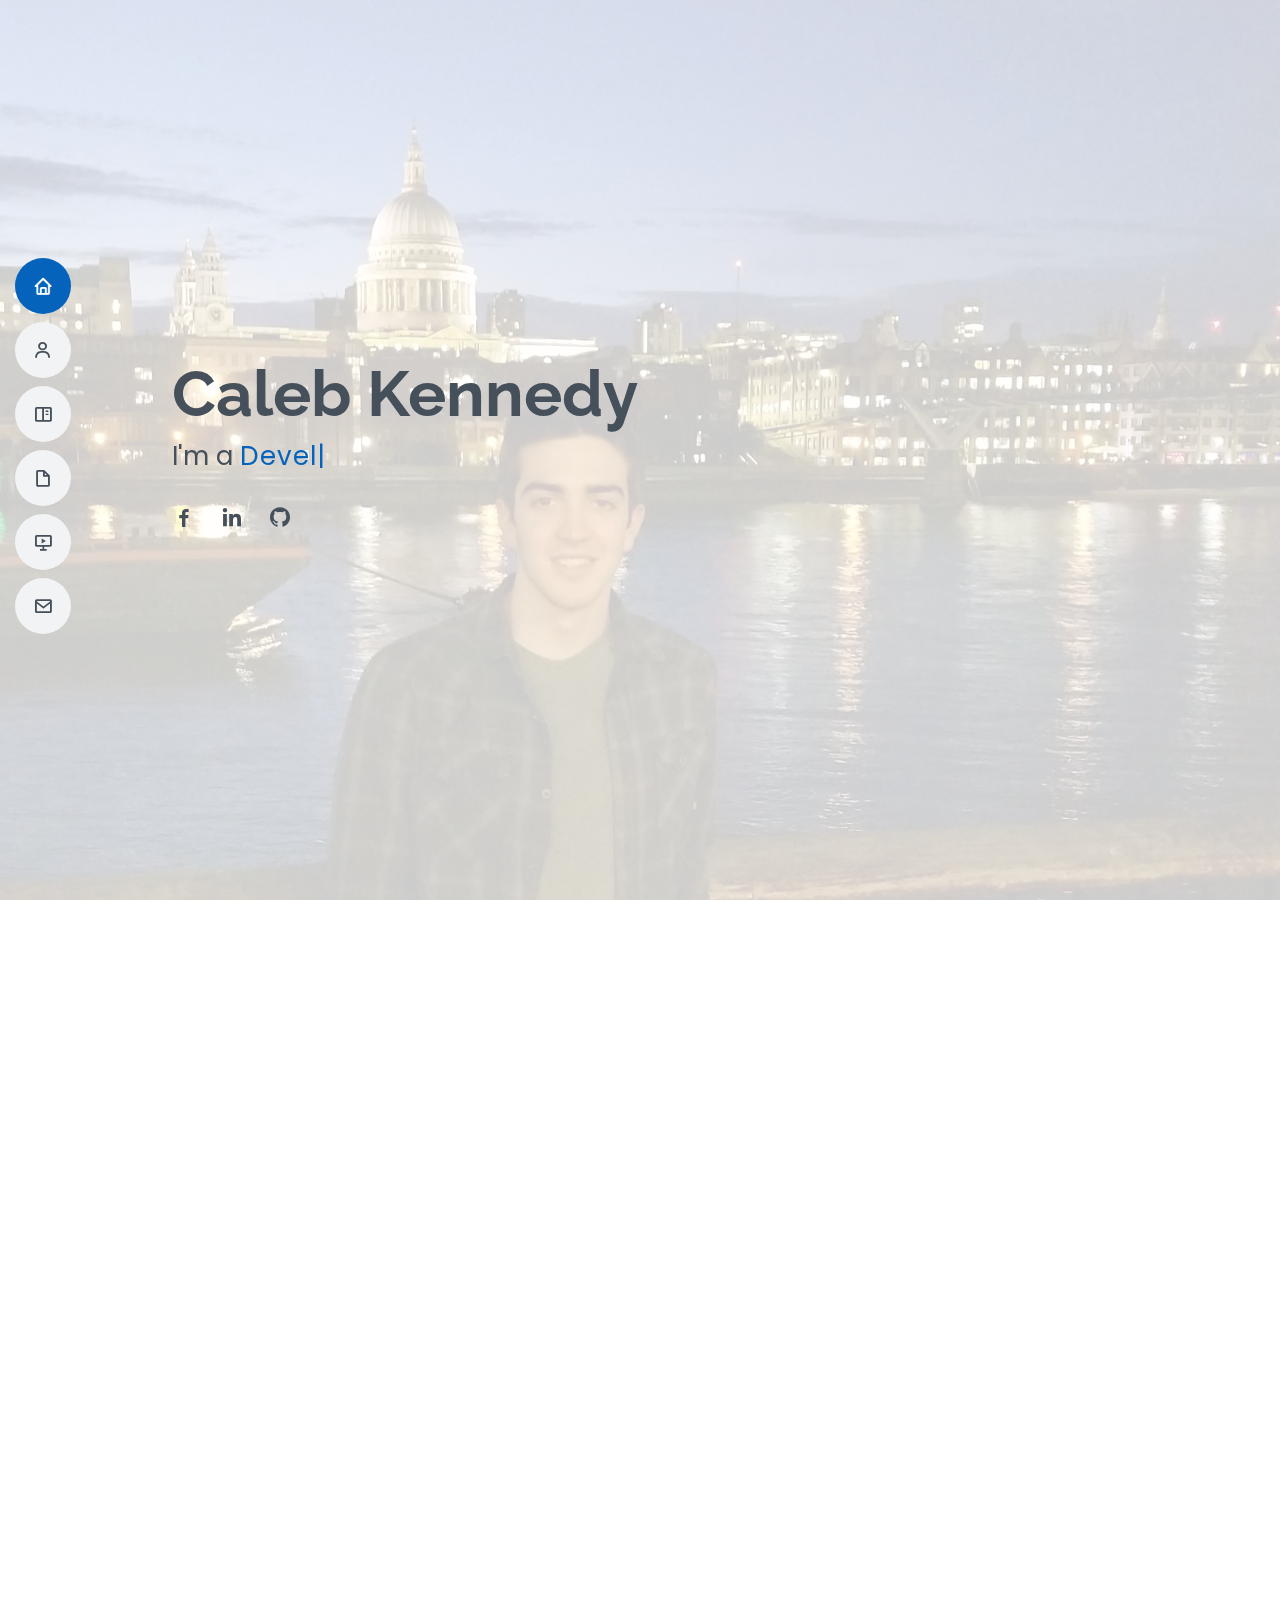
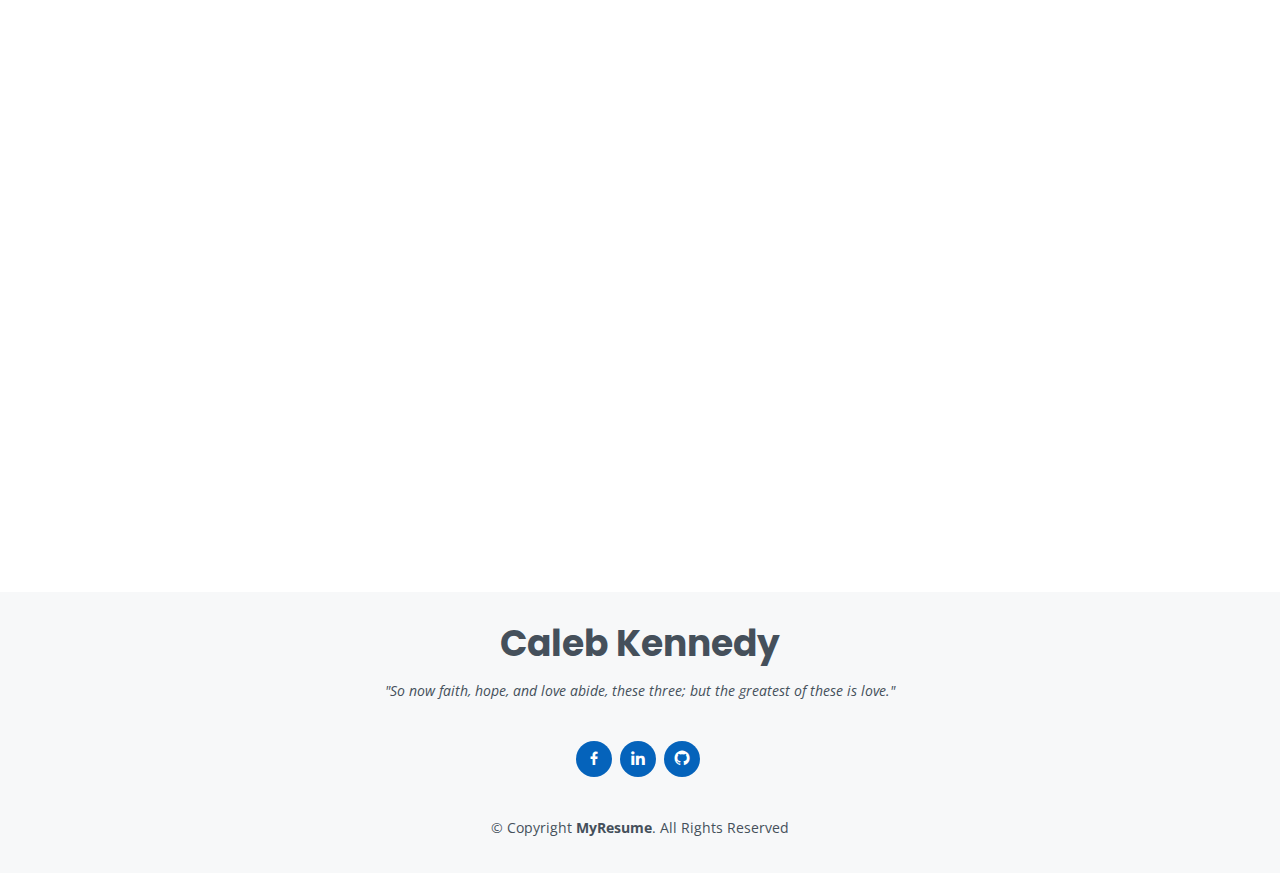
==== index.html @ cbfa77bc "Update index.html" ====
<!DOCTYPE html>
<html lang="en">

<head>
  <meta charset="utf-8">
  <meta content="width=device-width, initial-scale=1.0" name="viewport">

  <title>eius.io</title>
  <meta content="" name="description">
  <meta content="" name="keywords">

  <!-- Favicons -->
  <link href="assets/img/favicon.png" rel="icon">
  <link href="assets/img/apple-touch-icon.png" rel="apple-touch-icon">

  <!-- Google Fonts -->
  <link href="https://fonts.googleapis.com/css?family=Open+Sans:300,300i,400,400i,600,600i,700,700i|Raleway:300,300i,400,400i,500,500i,600,600i,700,700i|Poppins:300,300i,400,400i,500,500i,600,600i,700,700i" rel="stylesheet">

  <!-- Vendor CSS Files -->
  <link href="assets/vendor/aos/aos.css" rel="stylesheet">
  <link href="assets/vendor/bootstrap/css/bootstrap.min.css" rel="stylesheet">
  <link href="assets/vendor/bootstrap-icons/bootstrap-icons.css" rel="stylesheet">
  <link href="assets/vendor/boxicons/css/boxicons.min.css" rel="stylesheet">
  <link href="assets/vendor/glightbox/css/glightbox.min.css" rel="stylesheet">
  <link href="assets/vendor/swiper/swiper-bundle.min.css" rel="stylesheet">

  <!-- Template Main CSS File -->
  <link href="assets/css/style.css" rel="stylesheet">

  <!-- =======================================================
  * Template Name: MyResume - v4.3.0
  * Template URL: https://bootstrapmade.com/free-html-bootstrap-template-my-resume/
  * Author: BootstrapMade.com
  * License: https://bootstrapmade.com/license/
  ======================================================== -->
</head>

<body>

  <!-- ======= Mobile nav toggle button ======= -->
  <!-- <button type="button" class="mobile-nav-toggle d-xl-none"><i class="bi bi-list mobile-nav-toggle"></i></button> -->
  <i class="bi bi-list mobile-nav-toggle d-xl-none"></i>
  <!-- ======= Header ======= -->
  <header id="header" class="d-flex flex-column justify-content-center">

    <nav id="navbar" class="navbar nav-menu">
      <ul>
        <li><a href="#hero" class="nav-link scrollto active"><i class="bx bx-home"></i> <span>Home</span></a></li>
        <li><a href="#about" class="nav-link scrollto"><i class="bx bx-user"></i> <span>About</span></a></li>
        <li><a href="#certificates" class="nav-link scrollto"><i class="bx bx-book-content"></i> <span>Certifications</span></a></li>
        <li><a href="#resume" class="nav-link scrollto"><i class="bx bx-file-blank"></i> <span>Resume</span></a></li>
        <li><a href="#portfolio" class="nav-link scrollto"><i class="bx bx-slideshow"></i> <span>Portfolio</span></a></li>
        <li><a href="#contact" class="nav-link scrollto"><i class="bx bx-envelope"></i> <span>Contact</span></a></li>
      </ul>
    </nav><!-- .nav-menu -->

  </header><!-- End Header -->

  <!-- ======= Hero Section ======= -->
  <section id="hero" class="d-flex flex-column justify-content-center">
    <div class="container" data-aos="zoom-in" data-aos-delay="100">
      <h1>Caleb Kennedy</h1>
      <p>I'm a <span class="typed" data-typed-items="Developer, Sports Fanatic, Data Enthusiast"></span></p>
      <div class="social-links">
        <a href="https://www.facebook.com/caleb.kennedy.9/" class="facebook"><i class="bx bxl-facebook"></i></a>
        <a href="https://www.linkedin.com/in/caleb-kennedy/" class="linkedin"><i class="bx bxl-linkedin"></i></a>
        <a href="https://github.com/RandomStatsGuy" class="github"><i class="bx bxl-github"></i></a>
      </div>
    </div>
  </section><!-- End Hero -->

  <main id="main">

    <!-- ======= About Section ======= -->
    <section id="about" class="about">
      <div class="container" data-aos="fade-up">

        <div class="section-title">
          <h2>About</h2>
          <p>University of Pennsylvania graduate in Philosophy, Politics and Economics. I completed my degree with a choice and behavior concentration, which surveyed analysis of decision-making and related theories. This inspired an interest in the field of analytics, in which I have continued to build a competency after graduation. I have a deep interest in the sector and would be excited about any opportunities that could help build a successful data analytics career.</p>
        </div>

        <div class="row">
          <div class="col-lg-4">
            <img src="assets/img/20220303_122658.jpg" class="img-fluid" alt="">
          </div>
          <div class="col-lg-8 pt-4 pt-lg-0 content">
            <h3>Data Analyst &amp; Developer.</h3>
            <div class="row">
              <div class="col-lg-6">
                <ul>
                  <!-- <li><i class="bi bi-chevron-right"></i> <strong>Age:</strong> <span>24</span></li> -->
                  <li><i class="bi bi-chevron-right"></i> <strong>Phone:</strong> <span>+1 559 304 8411</span></li>
                  <li><i class="bi bi-chevron-right"></i> <strong>City:</strong> <span>Los Angeles, CA</span></li>
                </ul> 
              </div>
              <div class="col-lg-6">
                <ul>
                  <li><i class="bi bi-chevron-right"></i> <strong>Degree:</strong> <span>Bachelors</span></li>
                  <li><i class="bi bi-chevron-right"></i> <strong>Email:</strong> <span>Calebk@alumni.upenn.edu</span></li>
                </ul>
              </div>
            </div>
            <p>
              I love to be creative and take on tasks that seem unreasonably complicated and difficult to complete. Which is why the idea of building a website to show off my technical abilities and projects seemed like an excellent idea! In all seriousness, yes there are easier ways to show off skills and accomplishments, but I have the mindset that things that are worthwhile take time and effort. I see building and managing a portfolio website as an important step towards refining my skills as a data analyst. 
            </p>
          </div>
        </div>
      </div>
    </section><!-- End About Section -->

    <!-- ======= Facts Section ======= -->
    <!-- <section id="facts" class="facts">
      <div class="container" data-aos="fade-up">

        <div class="section-title">
          <h2>Facts</h2>
          <p>Magnam dolores commodi suscipit. Necessitatibus eius consequatur ex aliquid fuga eum quidem. Sit sint consectetur velit. Quisquam quos quisquam cupiditate. Et nemo qui impedit suscipit alias ea. Quia fugiat sit in iste officiis commodi quidem hic quas.</p>
        </div>

        <div class="row">

          <div class="col-lg-3 col-md-6">
            <div class="count-box">
              <i class="bi bi-emoji-smile"></i>
              <span data-purecounter-start="0" data-purecounter-end="232" data-purecounter-duration="1" class="purecounter"></span>
              <p>Happy Clients</p>
            </div>
          </div>

          <div class="col-lg-3 col-md-6 mt-5 mt-md-0">
            <div class="count-box">
              <i class="bi bi-journal-richtext"></i>
              <span data-purecounter-start="0" data-purecounter-end="521" data-purecounter-duration="1" class="purecounter"></span>
              <p>Projects</p>
            </div>
          </div>

          <div class="col-lg-3 col-md-6 mt-5 mt-lg-0">
            <div class="count-box">
              <i class="bi bi-headset"></i>
              <span data-purecounter-start="0" data-purecounter-end="1463" data-purecounter-duration="1" class="purecounter"></span>
              <p>Hours Of Support</p>
            </div>
          </div>

          <div class="col-lg-3 col-md-6 mt-5 mt-lg-0">
            <div class="count-box">
              <i class="bi bi-award"></i>
              <span data-purecounter-start="0" data-purecounter-end="25" data-purecounter-duration="1" class="purecounter"></span>
              <p>Awards</p>
            </div>
          </div>

        </div>

      </div>
    </section>=======End Facts Section======= -->

    <!-- ======= Skills Section ======= -->
    <section id="skills" class="skills section-bg">
      <div class="container" data-aos="fade-up">

        <div class="section-title">
          <h2>Skills</h2>
          <p>Okay so yes, this site is <i>technically</i> created from a template. 
            But come on, I can't be a expert in everything. I think it's incredibly important 
            to know how to prioritize and outsource less important tasks, and I'd rather be spending 
            time on interesting data projects than web development, that's just me. I do, however, have 
            some skills as a developer. Below I've listed skills I have a aquired with how 
            close I feel I am to mastering those skills represented as a percentage.</p>
        </div>

        <div class="row skills-content">

          <div class="col-lg-6">

            <div class="progress">
              <span class="skill">HTML <i class="val">80%</i></span>
              <div class="progress-bar-wrap">
                <div class="progress-bar" role="progressbar" aria-valuenow="80" aria-valuemin="0" aria-valuemax="100"></div>
              </div>
            </div>

            <div class="progress">
              <span class="skill">CSS <i class="val">60%</i></span>
              <div class="progress-bar-wrap">
                <div class="progress-bar" role="progressbar" aria-valuenow="60" aria-valuemin="0" aria-valuemax="100"></div>
              </div>
            </div>

            <div class="progress">
              <span class="skill">Python <i class="val">75%</i></span>
              <div class="progress-bar-wrap">
                <div class="progress-bar" role="progressbar" aria-valuenow="75" aria-valuemin="0" aria-valuemax="100"></div>
              </div>
            </div>

          </div>

          <div class="col-lg-6">

            <div class="progress">
              <span class="skill">SQL <i class="val">80%</i></span>
              <div class="progress-bar-wrap">
                <div class="progress-bar" role="progressbar" aria-valuenow="80" aria-valuemin="0" aria-valuemax="100"></div>
              </div>
            </div>

            <div class="progress">
              <span class="skill">Tableau <i class="val">40%</i></span>
              <div class="progress-bar-wrap">
                <div class="progress-bar" role="progressbar" aria-valuenow="40" aria-valuemin="0" aria-valuemax="100"></div>
              </div>
            </div>

            <div class="progress">
              <span class="skill">JavaScript <i class="val">35%</i></span>
              <div class="progress-bar-wrap">
                <div class="progress-bar" role="progressbar" aria-valuenow="35" aria-valuemin="0" aria-valuemax="100"></div>
              </div>
            </div>

          </div>

        </div>

      </div>
    </section><!-- End Skills Section -->

    <section id="certificates" class="portfolio section-bg">
      <div class="container" data-aos="fade-up">

        <div class="section-title">
          <h2>Certifications</h2>
        </div>

        <div class="row portfolio-container" data-aos="fade-up" data-aos-delay="200">

          <div class="col-lg-4 col-md-6 portfolio-item">
            <div class="portfolio-wrap">
              <img src="assets/img/GoogleAnalytics.jpg" class="img-fluid" alt="">
              <div class="portfolio-info">
                <h4>Google Data Analytics</h4>
                <p>Specialization</p>
                <div class="portfolio-links">
                  <a href="assets/img/GoogleAnalytics.jpg" data-gallery="portfolioGallery1" class="portfolio-lightbox"><i class="bx bx-plus"></i></a>
                </div>
              </div>
            </div>
          </div>

          <div class="col-lg-4 col-md-6 portfolio-item">
            <div class="portfolio-wrap">
              <img src="assets/img/CK_PythonCert.jpg" class="img-fluid" alt="">
              <div class="portfolio-info">
                <h4>Applied Data Science with Python</h4>
                <p>Specialization</p>
                <div class="portfolio-links">
                  <a href="assets/img/CK_PythonCert.jpg" data-gallery="portfolioGallery1" class="portfolio-lightbox"><i class="bx bx-plus"></i></a>
                </div>
              </div>
            </div>
          </div>

          <div class="col-lg-4 col-md-6 portfolio-item">
            <div class="portfolio-wrap">
              <img src="assets/img/CK_AnalyticsCert.jpg" class="img-fluid" alt="">
              <div class="portfolio-info">
                <h4>Business Analytics</h4>
                <p>Specialization</p>
                <div class="portfolio-links">
                  <a href="assets/img/CK_AnalyticsCert.jpg" data-gallery="portfolioGallery1" class="portfolio-lightbox"><i class="bx bx-plus"></i></a>
                </div>
              </div>
            </div>
          </div>

          <div class="col-lg-4 col-md-6 portfolio-item">
            <div class="portfolio-wrap">
              <img src="assets/img/CK_TableauCert.jpg" class="img-fluid" alt="">
              <div class="portfolio-info">
                <h4>Fundamentals of Visulaization with Tableau</h4>
                <p>Course</p>
                <div class="portfolio-links">
                  <a href="assets/img/CK_TableauCert.jpg" data-gallery="portfolioGallery1" class="portfolio-lightbox" ><i class="bx bx-plus"></i></a>
                </div>
              </div>
            </div>
          </div>
          
          <div class="col-lg-4 col-md-6 portfolio-item">
            <div class="portfolio-wrap">
              <img src="assets/img/TensorFlowCourse1.jpg" class="img-fluid" alt="">
              <div class="portfolio-info">
                <h4>Introduction to TensorFlow for Artificial Intelligence, Machine Learning, and Deep Learning</h4>
                <p>Course</p>
                <div class="portfolio-links">
                  <a href="assets/img/TensorFlowCourse1.jpg" data-gallery="portfolioGallery1" class="portfolio-lightbox" ><i class="bx bx-plus"></i></a>
                </div>
              </div>
            </div>
          </div>

        </div>

      </div>
    </section>
    <!-- ======= Resume Section ======= -->
    <section id="resume" class="resume">
      <div class="container" data-aos="fade-up">

        <div class="section-title">
          <h2>Experience</h2>
          <p>Now for my experience. Can you get this info on pretty much any other professional profile page I have? Yes. Does it look much cooler when it's formatted in a clean bootstrap webpage? Absolutely!</p>
        </div>

        <div class="row">
          <div class="col-lg-6">
            <h3 class="resume-title">Education</h3>
            <div class="resume-item">
              <h4>B.A. in Philosophy, Politics, &amp; Economics</h4>
              <h5>2015-2019</h5>
              <p><em>University of Pennsylvania, Philadelphia, PA</em></p>
              <p>Concentration in Choice and Behavior</p>
            </div>
            <h3 class="resume-title">Professional Experience</h3>
            <div class="resume-item">
              <h4>Business Operations Analyst</h4>
              <h5>2021 - Present</h5>
              <p><em>Halo Diagnostics</em></p>
              <ul>
                <li>Develop and track metrics and key performance indicators  
                  to optimize business operations and assist in employee and product
                  development</li>
                <li>Manage front and back-end data</li>
                <li>Design reports and dashboards for key decision makers </li>
                <li>Create and implement data pipelines for all Halo managed 
                  imaging centers and build workflows to support operations</li>
              </ul>
            </div>
            <div class="resume-item">
              <h4>Data and Programming Analyst</h4>
              <h5>2019 - 2021</h5>
              <p><em>Santé Health System, Inc., Fresno, CA </em></p>
              <ul>
                <li>Create an app to automate call to ticket conversion and improve data collection for reporting</li>
                <li>Develop and maintain internal dashboard aimed at improved reporting for managers (combines python, SQL
                  Server, HTML, and JavaScript to automate data cleaning, processing, and display) </li>
                <li>Analyze internal surveys and create actionable insights for management (includes financial data, quality indicators,
                  and employee/physician satisfaction)</li>
                <li>Spearhead effort to quantify physician wellness and identify initiatives to improve scores</li>
                <li>Oversee website updates for company intranet and internet sites for physician groups</li>
                <li>Manage backend company data and query said data for various departments for projects and day-to-day reports</li>
              </ul>
            </div>
          </div>
          <div class="col-lg-6">
            <h3 class="resume-title">Professional Experience (Continued)</h3>
            
            <div class="resume-item">
              <h4>District Intern</h4>
              <h5>Summer 2018</h5>
              <p><em>United States Congress, Fresno, CA</em></p>
              <ul>
                <li>Performed research on the favorability of recent tax reform for local business; primarily entailed interviewing select
                  business executives in different industry sectors about how tax reform had changed daily operations and long-term
                  goals</li>
                <li>Supported fundraising operations and attended any necessary city government meetings to make sure the office
                  remained tuned-in to local politics</li>
                <li>Facilitated successful re-election campaign through residential and commercial signage, campaign calls, and inperson
                  conversation with voters</li>
              </ul>
            </div>
            <div class="resume-item">
              <h4>Project Management Intern</h4>
              <h5>Summer 2017</h5>
              <p><em>Community Regional Medical Center, Fresno, CA</em></p>
              <ul>
                <li>Led project to coordinate recycling program to gain extra revenue for the non-profit</li>
                <li>Worked with managing director to overhaul hosted meal program, including work with a contracted marketing
                  agency</li>
                <li>Coordinated plan with volunteers to develop a new spiritual support program for hospitality home guests</li>
                <li>Helped with any required tasks for operation of the facility on a day to day basis</li>
              </ul>
            </div>
          </div>
        </div>

      </div>
    </section><!-- End Resume Section -->

    <!-- ======= Portfolio Section ======= -->
    <section id="portfolio" class="portfolio section-bg">
      <div class="container" data-aos="fade-up">

        <div class="section-title">
          <h2>Portfolio</h2>
        </div>

        <div class="row portfolio-container" data-aos="fade-up" data-aos-delay="200">

          <div class="col-lg-4 col-md-6 portfolio-item filter-app">
            <div class="portfolio-wrap">
              <img src="assets/img/ScoreSense_main.PNG" class="img-fluid" alt="">
              <div class="portfolio-info">
                <h4>ScoreSense</h4>
                <p>App</p>
                <div class="portfolio-links">
                  <a href="assets/img/2021-06-19_12-20-29.mp4" data-gallery="portfolioGallery2" class="portfolio-lightbox" title="ScoreSense"><i class="bx bx-plus"></i></a>
                  <a href="portfolio-details.html" class="portfolio-details-lightbox" data-glightbox="type: external" title="Portfolio Details"><i class="bx bx-link"></i></a>
                </div>
              </div>
            </div>
          </div>

          <!-- <div class="col-lg-4 col-md-6 portfolio-item filter-card">
            <div class="portfolio-wrap">
              <img src="assets/img/portfolio/portfolio-7.jpg" class="img-fluid" alt="">
              <div class="portfolio-info">
                <h4>Project 1</h4>
                <p>Project</p>
                <div class="portfolio-links">
                  <a href="assets/img/portfolio/portfolio-7.jpg" data-gallery="portfolioGallery2" class="portfolio-lightbox" title="Card 1"><i class="bx bx-plus"></i></a>
                  <a href="portfolio-details.html" class="portfolio-details-lightbox" data-glightbox="type: external" title="Portfolio Details"><i class="bx bx-link"></i></a>
                </div>
              </div>
            </div>
          </div>

          <div class="col-lg-4 col-md-6 portfolio-item filter-web">
            <div class="portfolio-wrap">
              <img src="assets/img/portfolio/portfolio-9.jpg" class="img-fluid" alt="">
              <div class="portfolio-info">
                <h4>Website 1</h4>
                <p>Website</p>
                <div class="portfolio-links">
                  <a href="assets/img/portfolio/portfolio-9.jpg" data-gallery="portfolioGallery2" class="portfolio-lightbox" title="Web 3"><i class="bx bx-plus"></i></a>
                  <a href="portfolio-details.html" class="portfolio-details-lightbox" data-glightbox="type: external" title="Portfolio Details"><i class="bx bx-link"></i></a>
                </div>
              </div>
            </div>
          </div> -->

        </div>

      </div>
    </section><!-- End Portfolio Section -->

    <!-- ======= Services Section ======= -->
    <!-- <section id="services" class="services">
      <div class="container" data-aos="fade-up">

        <div class="section-title">
          <h2>Services</h2>
          <p>Magnam dolores commodi suscipit. Necessitatibus eius consequatur ex aliquid fuga eum quidem. Sit sint consectetur velit. Quisquam quos quisquam cupiditate. Et nemo qui impedit suscipit alias ea. Quia fugiat sit in iste officiis commodi quidem hic quas.</p>
        </div>

        <div class="row">

          <div class="col-lg-4 col-md-6 d-flex align-items-stretch" data-aos="zoom-in" data-aos-delay="100">
            <div class="icon-box iconbox-blue">
              <div class="icon">
                <svg width="100" height="100" viewBox="0 0 600 600" xmlns="http://www.w3.org/2000/svg">
                  <path stroke="none" stroke-width="0" fill="#f5f5f5" d="M300,521.0016835830174C376.1290562159157,517.8887921683347,466.0731472004068,529.7835943286574,510.70327084640275,468.03025145048787C554.3714126377745,407.6079735673963,508.03601936045806,328.9844924480964,491.2728898941984,256.3432110539036C474.5976632858925,184.082847569629,479.9380746630129,96.60480741107993,416.23090153303,58.64404602377083C348.86323505073057,18.502131276798302,261.93793281208167,40.57373210992963,193.5410806939664,78.93577620505333C130.42746243093433,114.334589627462,98.30271207620316,179.96522072025542,76.75703585869454,249.04625023123273C51.97151888228291,328.5150500222984,13.704378332031375,421.85034740162234,66.52175969318436,486.19268352777647C119.04800174914682,550.1803526380478,217.28368757567262,524.383925680826,300,521.0016835830174"></path>
                </svg>
                <i class="bx bxl-dribbble"></i>
              </div>
              <h4><a href="">Lorem Ipsum</a></h4>
              <p>Voluptatum deleniti atque corrupti quos dolores et quas molestias excepturi</p>
            </div>
          </div>

          <div class="col-lg-4 col-md-6 d-flex align-items-stretch mt-4 mt-md-0" data-aos="zoom-in" data-aos-delay="200">
            <div class="icon-box iconbox-orange ">
              <div class="icon">
                <svg width="100" height="100" viewBox="0 0 600 600" xmlns="http://www.w3.org/2000/svg">
                  <path stroke="none" stroke-width="0" fill="#f5f5f5" d="M300,582.0697525312426C382.5290701553225,586.8405444964366,449.9789794690241,525.3245884688669,502.5850820975895,461.55621195738473C556.606425686781,396.0723002908107,615.8543463187945,314.28637112970534,586.6730223649479,234.56875336149918C558.9533121215079,158.8439757836574,454.9685369536778,164.00468322053177,381.49747125262974,130.76875717737553C312.15926192815925,99.40240125094834,248.97055460311594,18.661163978235184,179.8680185752513,50.54337015887873C110.5421016452524,82.52863877960104,119.82277516462835,180.83849132639028,109.12597500060166,256.43424936330496C100.08760227029461,320.3096726198365,92.17705696193138,384.0621239912766,124.79988738764834,439.7174275375508C164.83382741302287,508.01625554203684,220.96474134820875,577.5009287672846,300,582.0697525312426"></path>
                </svg>
                <i class="bx bx-file"></i>
              </div>
              <h4><a href="">Sed Perspiciatis</a></h4>
              <p>Duis aute irure dolor in reprehenderit in voluptate velit esse cillum dolore</p>
            </div>
          </div>

          <div class="col-lg-4 col-md-6 d-flex align-items-stretch mt-4 mt-lg-0" data-aos="zoom-in" data-aos-delay="300">
            <div class="icon-box iconbox-pink">
              <div class="icon">
                <svg width="100" height="100" viewBox="0 0 600 600" xmlns="http://www.w3.org/2000/svg">
                  <path stroke="none" stroke-width="0" fill="#f5f5f5" d="M300,541.5067337569781C382.14930387511276,545.0595476570109,479.8736841581634,548.3450877840088,526.4010558755058,480.5488172755941C571.5218469581645,414.80211281144784,517.5187510058486,332.0715597781072,496.52539010469104,255.14436215662573C477.37192572678356,184.95920475031193,473.57363656557914,105.61284051026155,413.0603344069578,65.22779650032875C343.27470386102294,18.654635553484475,251.2091493199835,5.337323636656869,175.0934190732945,40.62881213300186C97.87086631185822,76.43348514350839,51.98124368387456,156.15599469081315,36.44837278890362,239.84606092416172C21.716077023791087,319.22268207091537,43.775223500013084,401.1760424656574,96.891909868211,461.97329694683043C147.22146801428983,519.5804099606455,223.5754009179313,538.201503339737,300,541.5067337569781"></path>
                </svg>
                <i class="bx bx-tachometer"></i>
              </div>
              <h4><a href="">Magni Dolores</a></h4>
              <p>Excepteur sint occaecat cupidatat non proident, sunt in culpa qui officia</p>
            </div>
          </div>

          <div class="col-lg-4 col-md-6 d-flex align-items-stretch mt-4" data-aos="zoom-in" data-aos-delay="100">
            <div class="icon-box iconbox-yellow">
              <div class="icon">
                <svg width="100" height="100" viewBox="0 0 600 600" xmlns="http://www.w3.org/2000/svg">
                  <path stroke="none" stroke-width="0" fill="#f5f5f5" d="M300,503.46388370962813C374.79870501325706,506.71871716319447,464.8034551963731,527.1746412648533,510.4981551193396,467.86667711651364C555.9287308511215,408.9015244558933,512.6030010748507,327.5744911775523,490.211057578863,256.5855673507754C471.097692560561,195.9906835881958,447.69079081568157,138.11976852964426,395.19560036434837,102.3242989838813C329.3053358748298,57.3949838291264,248.02791733380457,8.279543830951368,175.87071277845988,42.242879143198664C103.41431057327972,76.34704239035025,93.79494320519305,170.9812938413882,81.28167332365135,250.07896920659033C70.17666984294237,320.27484674793965,64.84698225790005,396.69656628748305,111.28512138212992,450.4950937839243C156.20124167950087,502.5303643271138,231.32542653798444,500.4755392045468,300,503.46388370962813"></path>
                </svg>
                <i class="bx bx-layer"></i>
              </div>
              <h4><a href="">Nemo Enim</a></h4>
              <p>At vero eos et accusamus et iusto odio dignissimos ducimus qui blanditiis</p>
            </div>
          </div>

          <div class="col-lg-4 col-md-6 d-flex align-items-stretch mt-4" data-aos="zoom-in" data-aos-delay="200">
            <div class="icon-box iconbox-red">
              <div class="icon">
                <svg width="100" height="100" viewBox="0 0 600 600" xmlns="http://www.w3.org/2000/svg">
                  <path stroke="none" stroke-width="0" fill="#f5f5f5" d="M300,532.3542879108572C369.38199826031484,532.3153073249985,429.10787420159085,491.63046689027357,474.5244479745417,439.17860296908856C522.8885846962883,383.3225815378663,569.1668002868075,314.3205725914397,550.7432151929288,242.7694973846089C532.6665558377875,172.5657663291529,456.2379748765914,142.6223662098291,390.3689995646985,112.34683881706744C326.66090330228417,83.06452184765237,258.84405631176094,53.51806209861945,193.32584062364296,78.48882559362697C121.61183558270385,105.82097193414197,62.805066853699245,167.19869350419734,48.57481801355237,242.6138429142374C34.843463184063346,315.3850353017275,76.69343916112496,383.4422959591041,125.22947124332185,439.3748458443577C170.7312796277747,491.8107796887764,230.57421082200815,532.3932930995766,300,532.3542879108572"></path>
                </svg>
                <i class="bx bx-slideshow"></i>
              </div>
              <h4><a href="">Dele Cardo</a></h4>
              <p>Quis consequatur saepe eligendi voluptatem consequatur dolor consequuntur</p>
            </div>
          </div>

          <div class="col-lg-4 col-md-6 d-flex align-items-stretch mt-4" data-aos="zoom-in" data-aos-delay="300">
            <div class="icon-box iconbox-teal">
              <div class="icon">
                <svg width="100" height="100" viewBox="0 0 600 600" xmlns="http://www.w3.org/2000/svg">
                  <path stroke="none" stroke-width="0" fill="#f5f5f5" d="M300,566.797414625762C385.7384707136149,576.1784315230908,478.7894351017131,552.8928747891023,531.9192734346935,484.94944893311C584.6109503024035,417.5663521118492,582.489472248146,322.67544863468447,553.9536738515405,242.03673114598146C529.1557734026468,171.96086150256528,465.24506316201064,127.66468636344209,395.9583748389544,100.7403814666027C334.2173773831606,76.7482773500951,269.4350130405921,84.62216499799875,207.1952322260088,107.2889140133804C132.92018162631612,134.33871894543012,41.79353780512637,160.00259165414826,22.644507872594943,236.69541883565114C3.319112789854554,314.0945973066697,72.72355303640163,379.243833228382,124.04198916343866,440.3218312028393C172.9286146004772,498.5055451809895,224.45579914871206,558.5317968840102,300,566.797414625762"></path>
                </svg>
                <i class="bx bx-arch"></i>
              </div>
              <h4><a href="">Divera Don</a></h4>
              <p>Modi nostrum vel laborum. Porro fugit error sit minus sapiente sit aspernatur</p>
            </div>
          </div>

        </div>

      </div>
    </section>End Services Section -->

    <!-- ======= Testimonials Section ======= -->
    <!-- <section id="testimonials" class="testimonials section-bg">
      <div class="container" data-aos="fade-up">

        <div class="section-title">
          <h2>Testimonials</h2>
        </div>

        <div class="testimonials-slider swiper-container" data-aos="fade-up" data-aos-delay="100">
          <div class="swiper-wrapper">

            <div class="swiper-slide">
              <div class="testimonial-item">
                <img src="assets/img/testimonials/testimonials-1.jpg" class="testimonial-img" alt="">
                <h3>Saul Goodman</h3>
                <h4>Ceo &amp; Founder</h4>
                <p>
                  <i class="bx bxs-quote-alt-left quote-icon-left"></i>
                  Proin iaculis purus consequat sem cure digni ssim donec porttitora entum suscipit rhoncus. Accusantium quam, ultricies eget id, aliquam eget nibh et. Maecen aliquam, risus at semper.
                  <i class="bx bxs-quote-alt-right quote-icon-right"></i>
                </p>
              </div>
            </div>

             <div class="swiper-slide">
              <div class="testimonial-item">
                <img src="assets/img/testimonials/testimonials-2.jpg" class="testimonial-img" alt="">
                <h3>Sara Wilsson</h3>
                <h4>Designer</h4>
                <p>
                  <i class="bx bxs-quote-alt-left quote-icon-left"></i>
                  Export tempor illum tamen malis malis eram quae irure esse labore quem cillum quid cillum eram malis quorum velit fore eram velit sunt aliqua noster fugiat irure amet legam anim culpa.
                  <i class="bx bxs-quote-alt-right quote-icon-right"></i>
                </p>
              </div>
            </div>

            <div class="swiper-slide">
              <div class="testimonial-item">
                <img src="assets/img/testimonials/testimonials-3.jpg" class="testimonial-img" alt="">
                <h3>Jena Karlis</h3>
                <h4>Store Owner</h4>
                <p>
                  <i class="bx bxs-quote-alt-left quote-icon-left"></i>
                  Enim nisi quem export duis labore cillum quae magna enim sint quorum nulla quem veniam duis minim tempor labore quem eram duis noster aute amet eram fore quis sint minim.
                  <i class="bx bxs-quote-alt-right quote-icon-right"></i>
                </p>
              </div>
            </div>

            <div class="swiper-slide">
              <div class="testimonial-item">
                <img src="assets/img/testimonials/testimonials-4.jpg" class="testimonial-img" alt="">
                <h3>Matt Brandon</h3>
                <h4>Freelancer</h4>
                <p>
                  <i class="bx bxs-quote-alt-left quote-icon-left"></i>
                  Fugiat enim eram quae cillum dolore dolor amet nulla culpa multos export minim fugiat minim velit minim dolor enim duis veniam ipsum anim magna sunt elit fore quem dolore labore illum veniam.
                  <i class="bx bxs-quote-alt-right quote-icon-right"></i>
                </p>
              </div>
            </div>

            <div class="swiper-slide">
              <div class="testimonial-item">
                <img src="assets/img/testimonials/testimonials-5.jpg" class="testimonial-img" alt="">
                <h3>John Larson</h3>
                <h4>Entrepreneur</h4>
                <p>
                  <i class="bx bxs-quote-alt-left quote-icon-left"></i>
                  Quis quorum aliqua sint quem legam fore sunt eram irure aliqua veniam tempor noster veniam enim culpa labore duis sunt culpa nulla illum cillum fugiat legam esse veniam culpa fore nisi cillum quid.
                  <i class="bx bxs-quote-alt-right quote-icon-right"></i>
                </p>
              </div>
            </div>

          </div>
          <div class="swiper-pagination"></div>
        </div> 

      </div>
    </section>End Testimonials Section -->

    <!-- ======= Contact Section ======= -->
    <section id="contact" class="contact">
      <div class="container" data-aos="fade-up">

        <div class="section-title">
          <h2>Contact</h2>
        </div>

        <div class="row mt-1 d-flex justify-content-center">
          
          <div class="col-lg-6"></div>
            <div class="info">

              <div class="email">
                <i class="bi bi-envelope"></i>
                <h4>Email:</h4>
                <p>calebk@alumni.upenn.edu</p>
              </div>

              <div class="phone">
                <i class="bi bi-phone"></i>
                <h4>Call:</h4>
                <p>+1 559 304 8411</p>
              </div>

            </div>

          </div>

        </div>

      </div>
    </section><!-- End Contact Section -->

  </main><!-- End #main -->

  <!-- ======= Footer ======= -->
  <footer id="footer">
    <div class="container">
      <h3>Caleb Kennedy</h3>
      <p>"So now faith, hope, and love abide, these three; but the greatest of these is love."</p>
      <div class="social-links">
        <a href="https://www.facebook.com/caleb.kennedy.9/" class="facebook"><i class="bx bxl-facebook"></i></a>
        <a href="https://www.linkedin.com/in/caleb-kennedy/" class="linkedin"><i class="bx bxl-linkedin"></i></a>
        <a href="https://github.com/RandomStatsGuy" class="github"><i class="bx bxl-github"></i></a>
      </div>
      <div class="copyright">                                        
        &copy; Copyright <strong><span>MyResume</span></strong>. All Rights Reserved
      </div>
      
    </div>
  </footer><!-- End Footer -->

  <div id="preloader"></div>
  <a href="#" class="back-to-top d-flex align-items-center justify-content-center"><i class="bi bi-arrow-up-short"></i></a>

  <!-- Vendor JS Files -->
  <script src="assets/vendor/aos/aos.js"></script>
  <script src="assets/vendor/bootstrap/js/bootstrap.bundle.min.js"></script>
  <script src="assets/vendor/glightbox/js/glightbox.min.js"></script>
  <script src="assets/vendor/isotope-layout/isotope.pkgd.min.js"></script>
  <script src="assets/vendor/php-email-form/validate.js"></script>
  <script src="assets/vendor/purecounter/purecounter.js"></script>
  <script src="assets/vendor/swiper/swiper-bundle.min.js"></script>
  <script src="assets/vendor/typed.js/typed.min.js"></script>
  <script src="assets/vendor/waypoints/noframework.waypoints.js"></script>

  <!-- Template Main JS File -->
  <script src="assets/js/main.js"></script>

</body>

</html>
---- assets/css/style.css ----
/**
* Template Name: MyResume - v4.3.0
* Template URL: https://bootstrapmade.com/free-html-bootstrap-template-my-resume/
* Author: BootstrapMade.com
* License: https://bootstrapmade.com/license/
*/

/*--------------------------------------------------------------
# General
--------------------------------------------------------------*/
body {
  font-family: "Open Sans", sans-serif;
  color: #272829;
}

a {
  color: #0563bb;
  text-decoration: none;
}

a:hover {
  color: #067ded;
  text-decoration: none;
}

h1, h2, h3, h4, h5, h6 {
  font-family: "Raleway", sans-serif;
}

/*--------------------------------------------------------------
# Back to top button
--------------------------------------------------------------*/
.back-to-top {
  position: fixed;
  visibility: hidden;
  opacity: 0;
  right: 15px;
  bottom: 15px;
  z-index: 996;
  background: #0563bb;
  width: 40px;
  height: 40px;
  border-radius: 50px;
  transition: all 0.4s;
}

.back-to-top i {
  font-size: 28px;
  color: #fff;
  line-height: 0;
}

.back-to-top:hover {
  background: #0678e3;
  color: #fff;
}

.back-to-top.active {
  visibility: visible;
  opacity: 1;
}

/*--------------------------------------------------------------
# Preloader
--------------------------------------------------------------*/
#preloader {
  position: fixed;
  top: 0;
  left: 0;
  right: 0;
  bottom: 0;
  z-index: 9999;
  overflow: hidden;
  background: #fff;
}

#preloader:before {
  content: "";
  position: fixed;
  top: calc(50% - 30px);
  left: calc(50% - 30px);
  border: 6px solid #0563bb;
  border-top-color: #fff;
  border-bottom-color: #fff;
  border-radius: 50%;
  width: 60px;
  height: 60px;
  -webkit-animation: animate-preloader 1s linear infinite;
  animation: animate-preloader 1s linear infinite;
}

@-webkit-keyframes animate-preloader {
  0% {
    transform: rotate(0deg);
  }
  100% {
    transform: rotate(360deg);
  }
}

@keyframes animate-preloader {
  0% {
    transform: rotate(0deg);
  }
  100% {
    transform: rotate(360deg);
  }
}

/*--------------------------------------------------------------
# Disable aos animation delay on mobile devices
--------------------------------------------------------------*/
@media screen and (max-width: 768px) {
  [data-aos-delay] {
    transition-delay: 0 !important;
  }
}

/*--------------------------------------------------------------
# Header
--------------------------------------------------------------*/
#header {
  position: fixed;
  top: 0;
  left: 0;
  bottom: 0;
  z-index: 9997;
  transition: all 0.5s;
  padding: 15px;
  overflow-y: auto;
}

@media (max-width: 992px) {
  #header {
    width: 300px;
    background: #fff;
    border-right: 1px solid #e6e9ec;
    left: -300px;
  }
}

@media (min-width: 992px) {
  #main {
    margin-left: 100px;
  }
}

/*--------------------------------------------------------------
# Navigation Menu
--------------------------------------------------------------*/
/**
* Desktop Navigation 
*/
.nav-menu {
  padding: 0;
  display: block;
}

.nav-menu * {
  margin: 0;
  padding: 0;
  list-style: none;
}

.nav-menu > ul > li {
  position: relative;
  white-space: nowrap;
}

.nav-menu a, .nav-menu a:focus {
  display: flex;
  align-items: center;
  color: #45505b;
  padding: 10px 18px;
  margin-bottom: 8px;
  transition: 0.3s;
  font-size: 15px;
  border-radius: 50px;
  background: #f2f3f5;
  height: 56px;
  width: 100%;
  overflow: hidden;
  transition: 0.3s;
}

.nav-menu a i, .nav-menu a:focus i {
  font-size: 20px;
}

.nav-menu a span, .nav-menu a:focus span {
  padding: 0 5px 0 7px;
  color: #45505b;
}

@media (min-width: 992px) {
  .nav-menu a, .nav-menu a:focus {
    width: 56px;
  }
  .nav-menu a span, .nav-menu a:focus span {
    display: none;
    color: #fff;
  }
}

.nav-menu a:hover, .nav-menu .active, .nav-menu .active:focus, .nav-menu li:hover > a {
  color: #fff;
  background: #0563bb;
}

.nav-menu a:hover span, .nav-menu .active span, .nav-menu .active:focus span, .nav-menu li:hover > a span {
  color: #fff;
}

.nav-menu a:hover, .nav-menu li:hover > a {
  width: 100%;
  color: #fff;
}

.nav-menu a:hover span, .nav-menu li:hover > a span {
  display: block;
}

/**
* Mobile Navigation 
*/
.mobile-nav-toggle {
  position: fixed;
  right: 10px;
  top: 10px;
  z-index: 9998;
  border: 0;
  background: none;
  font-size: 28px;
  transition: all 0.4s;
  outline: none !important;
  line-height: 0;
  cursor: pointer;
  border-radius: 50px;
  padding: 5px;
}

.mobile-nav-toggle i {
  color: #45505b;
}

.mobile-nav-active {
  overflow: hidden;
}

.mobile-nav-active #header {
  left: 0;
}

.mobile-nav-active .mobile-nav-toggle {
  color: #fff;
  background-color: #0563bb;
}

/*--------------------------------------------------------------
# Hero Section
--------------------------------------------------------------*/
#hero {
  width: 100%;
  height: 100vh;
  background: url("../img/bg-img.jpg") top right no-repeat;
  background-size: cover;
  position: relative;
}

@media (min-width: 992px) {
  #hero {
    padding-left: 160px;
  }
}

#hero:before {
  content: "";
  background: rgba(255, 255, 255, 0.8);
  position: absolute;
  bottom: 0;
  top: 0;
  left: 0;
  right: 0;
}

#hero h1 {
  margin: 0;
  font-size: 64px;
  font-weight: 700;
  line-height: 56px;
  color: #45505b;
}

#hero p {
  color: #45505b;
  margin: 15px 0 0 0;
  font-size: 26px;
  font-family: "Poppins", sans-serif;
}

#hero p span {
  color: #0563bb;
  letter-spacing: 1px;
}

#hero .social-links {
  margin-top: 30px;
}

#hero .social-links a {
  font-size: 24px;
  display: inline-block;
  color: #45505b;
  line-height: 1;
  margin-right: 20px;
  transition: 0.3s;
}

#hero .social-links a:hover {
  color: #0563bb;
}

@media (max-width: 992px) {
  #hero {
    text-align: center;
  }
  #hero h1 {
    font-size: 32px;
    line-height: 36px;
  }
  #hero p {
    margin-top: 10px;
    font-size: 20px;
    line-height: 24px;
  }
}

/*--------------------------------------------------------------
# Sections General
--------------------------------------------------------------*/
section {
  padding: 60px 0;
  overflow: hidden;
}

.section-title {
  text-align: center;
  padding-bottom: 30px;
}

.section-title h2 {
  font-size: 32px;
  font-weight: bold;
  text-transform: uppercase;
  margin-bottom: 20px;
  padding-bottom: 20px;
  position: relative;
  color: #45505b;
}

.section-title h2::before {
  content: '';
  position: absolute;
  display: block;
  width: 120px;
  height: 1px;
  background: #ddd;
  bottom: 1px;
  left: calc(50% - 60px);
}

.section-title h2::after {
  content: '';
  position: absolute;
  display: block;
  width: 40px;
  height: 3px;
  background: #0563bb;
  bottom: 0;
  left: calc(50% - 20px);
}

.section-title p {
  margin-bottom: 0;
}

/*--------------------------------------------------------------
# About
--------------------------------------------------------------*/
.about .content h3 {
  font-weight: 700;
  font-size: 26px;
  color: #728394;
}

.about .content ul {
  list-style: none;
  padding: 0;
}

.about .content ul li {
  margin-bottom: 20px;
  display: flex;
  align-items: center;
}

.about .content ul strong {
  margin-right: 10px;
}

.about .content ul i {
  font-size: 16px;
  margin-right: 5px;
  color: #0563bb;
  line-height: 0;
}

.about .content p:last-child {
  margin-bottom: 0;
}

/*--------------------------------------------------------------
# Facts
--------------------------------------------------------------*/
.facts .count-box {
  padding: 30px 30px 25px 30px;
  margin-top: 30px;
  width: 100%;
  position: relative;
  text-align: center;
  background: #fff;
}

.facts .count-box i {
  position: absolute;
  top: -25px;
  left: 50%;
  transform: translateX(-50%);
  font-size: 24px;
  background: #0563bb;
  color: #fff;
  border-radius: 50px;
  display: inline-flex;
  align-items: center;
  justify-content: center;
  width: 48px;
  height: 48px;
}

.facts .count-box span {
  font-size: 36px;
  display: block;
  font-weight: 600;
  color: #011426;
}

.facts .count-box p {
  padding: 0;
  margin: 0;
  font-family: "Raleway", sans-serif;
  font-size: 14px;
}

/*--------------------------------------------------------------
# Akills
--------------------------------------------------------------*/
.skills .progress {
  height: 60px;
  display: block;
  background: none;
  border-radius: 0;
}

.skills .progress .skill {
  padding: 10px 0;
  margin: 0;
  text-transform: uppercase;
  display: block;
  font-weight: 600;
  font-family: "Poppins", sans-serif;
  color: #45505b;
}

.skills .progress .skill .val {
  float: right;
  font-style: normal;
}

.skills .progress-bar-wrap {
  background: #f2f3f5;
}

.skills .progress-bar {
  width: 1px;
  height: 10px;
  transition: .9s;
  background-color: #0563bb;
}

/*--------------------------------------------------------------
# Resume
--------------------------------------------------------------*/
.resume .resume-title {
  font-size: 26px;
  font-weight: 700;
  margin-top: 20px;
  margin-bottom: 20px;
  color: #45505b;
}

.resume .resume-item {
  padding: 0 0 20px 20px;
  margin-top: -2px;
  border-left: 2px solid #0563bb;
  position: relative;
}

.resume .resume-item h4 {
  line-height: 18px;
  font-size: 18px;
  font-weight: 600;
  text-transform: uppercase;
  font-family: "Poppins", sans-serif;
  color: #0563bb;
  margin-bottom: 10px;
}

.resume .resume-item h5 {
  font-size: 16px;
  background: #f7f8f9;
  padding: 5px 15px;
  display: inline-block;
  font-weight: 600;
  margin-bottom: 10px;
}

.resume .resume-item ul {
  padding-left: 20px;
}

.resume .resume-item ul li {
  padding-bottom: 10px;
}

.resume .resume-item:last-child {
  padding-bottom: 0;
}

.resume .resume-item::before {
  content: "";
  position: absolute;
  width: 16px;
  height: 16px;
  border-radius: 50px;
  left: -9px;
  top: 0;
  background: #fff;
  border: 2px solid #0563bb;
}

/*--------------------------------------------------------------
# Portfolio
--------------------------------------------------------------*/
.portfolio .portfolio-item {
  margin-bottom: 30px;
}

.portfolio #portfolio-flters {
  padding: 0;
  margin: 0 auto 25px auto;
  list-style: none;
  text-align: center;
  background: #fff;
  border-radius: 50px;
  padding: 2px 15px;
}

.portfolio #portfolio-flters li {
  cursor: pointer;
  display: inline-block;
  padding: 10px 15px;
  font-size: 14px;
  font-weight: 600;
  line-height: 1;
  text-transform: uppercase;
  color: #272829;
  margin-bottom: 5px;
  transition: all 0.3s ease-in-out;
}

.portfolio #portfolio-flters li:hover, .portfolio #portfolio-flters li.filter-active {
  color: #0563bb;
}

.portfolio #portfolio-flters li:last-child {
  margin-right: 0;
}

.portfolio .portfolio-wrap {
  transition: 0.3s;
  position: relative;
  overflow: hidden;
  z-index: 1;
  background: rgba(69, 80, 91, 0.8);
}

.portfolio .portfolio-wrap::before {
  content: "";
  background: rgba(255, 255, 255, 0.7);
  position: absolute;
  left: 30px;
  right: 30px;
  top: 30px;
  bottom: 30px;
  transition: all ease-in-out 0.3s;
  z-index: 2;
  opacity: 0;
}

.portfolio .portfolio-wrap .portfolio-info {
  opacity: 0;
  position: absolute;
  top: 0;
  left: 0;
  right: 0;
  bottom: 0;
  text-align: center;
  z-index: 3;
  transition: all ease-in-out 0.3s;
  display: flex;
  flex-direction: column;
  justify-content: center;
  align-items: center;
}

.portfolio .portfolio-wrap .portfolio-info::before {
  display: block;
  content: "";
  width: 48px;
  height: 48px;
  position: absolute;
  top: 35px;
  left: 35px;
  border-top: 3px solid #d7dce1;
  border-left: 3px solid #d7dce1;
  transition: all 0.5s ease 0s;
  z-index: 9994;
}

.portfolio .portfolio-wrap .portfolio-info::after {
  display: block;
  content: "";
  width: 48px;
  height: 48px;
  position: absolute;
  bottom: 35px;
  right: 35px;
  border-bottom: 3px solid #d7dce1;
  border-right: 3px solid #d7dce1;
  transition: all 0.5s ease 0s;
  z-index: 9994;
}

.portfolio .portfolio-wrap .portfolio-info h4 {
  font-size: 20px;
  color: #45505b;
  font-weight: 600;
}

.portfolio .portfolio-wrap .portfolio-info p {
  color: #45505b;
  font-size: 14px;
  text-transform: uppercase;
  padding: 0;
  margin: 0;
}

.portfolio .portfolio-wrap .portfolio-links {
  text-align: center;
  z-index: 4;
}

.portfolio .portfolio-wrap .portfolio-links a {
  color: #45505b;
  margin: 0 2px;
  font-size: 28px;
  display: inline-block;
  transition: 0.3s;
}

.portfolio .portfolio-wrap .portfolio-links a:hover {
  color: #148af9;
}

.portfolio .portfolio-wrap:hover::before {
  top: 0;
  left: 0;
  right: 0;
  bottom: 0;
  opacity: 1;
}

.portfolio .portfolio-wrap:hover .portfolio-info {
  opacity: 1;
}

.portfolio .portfolio-wrap:hover .portfolio-info::before {
  top: 15px;
  left: 15px;
}

.portfolio .portfolio-wrap:hover .portfolio-info::after {
  bottom: 15px;
  right: 15px;
}

/*--------------------------------------------------------------
# Portfolio Details
--------------------------------------------------------------*/
.portfolio-details {
  padding-top: 40px;
}

.portfolio-details .portfolio-details-slider img {
  width: 100%;
}

.portfolio-details .portfolio-details-slider .swiper-pagination {
  margin-top: 20px;
  position: relative;
}

.portfolio-details .portfolio-details-slider .swiper-pagination .swiper-pagination-bullet {
  width: 12px;
  height: 12px;
  background-color: #fff;
  opacity: 1;
  border: 1px solid #0563bb;
}

.portfolio-details .portfolio-details-slider .swiper-pagination .swiper-pagination-bullet-active {
  background-color: #0563bb;
}

.portfolio-details .portfolio-info {
  padding: 30px;
  box-shadow: 0px 0 30px rgba(69, 80, 91, 0.08);
}

.portfolio-details .portfolio-info h3 {
  font-size: 22px;
  font-weight: 700;
  margin-bottom: 20px;
  padding-bottom: 20px;
  border-bottom: 1px solid #eee;
}

.portfolio-details .portfolio-info ul {
  list-style: none;
  padding: 0;
  font-size: 15px;
}

.portfolio-details .portfolio-info ul li + li {
  margin-top: 10px;
}

.portfolio-details .portfolio-description {
  padding-top: 30px;
}

.portfolio-details .portfolio-description h2 {
  font-size: 26px;
  font-weight: 700;
  margin-bottom: 20px;
}

.portfolio-details .portfolio-description p {
  padding: 0;
}

/*--------------------------------------------------------------
# Services
--------------------------------------------------------------*/
.services .icon-box {
  text-align: center;
  padding: 70px 20px 80px 20px;
  transition: all ease-in-out 0.3s;
  background: #fff;
  box-shadow: 0px 5px 90px 0px rgba(110, 123, 131, 0.05);
}

.services .icon-box .icon {
  margin: 0 auto;
  width: 100px;
  height: 100px;
  display: flex;
  align-items: center;
  justify-content: center;
  transition: ease-in-out 0.3s;
  position: relative;
}

.services .icon-box .icon i {
  font-size: 36px;
  transition: 0.5s;
  position: relative;
}

.services .icon-box .icon svg {
  position: absolute;
  top: 0;
  left: 0;
}

.services .icon-box .icon svg path {
  transition: 0.5s;
  fill: #f5f5f5;
}

.services .icon-box h4 {
  font-weight: 600;
  margin: 10px 0 15px 0;
  font-size: 22px;
}

.services .icon-box h4 a {
  color: #45505b;
  transition: ease-in-out 0.3s;
}

.services .icon-box p {
  line-height: 24px;
  font-size: 14px;
  margin-bottom: 0;
}

.services .icon-box:hover {
  border-color: #fff;
  box-shadow: 0px 0 35px 0 rgba(0, 0, 0, 0.08);
}

.services .iconbox-blue i {
  color: #47aeff;
}

.services .iconbox-blue:hover .icon i {
  color: #fff;
}

.services .iconbox-blue:hover .icon path {
  fill: #47aeff;
}

.services .iconbox-orange i {
  color: #ffa76e;
}

.services .iconbox-orange:hover .icon i {
  color: #fff;
}

.services .iconbox-orange:hover .icon path {
  fill: #ffa76e;
}

.services .iconbox-pink i {
  color: #e80368;
}

.services .iconbox-pink:hover .icon i {
  color: #fff;
}

.services .iconbox-pink:hover .icon path {
  fill: #e80368;
}

.services .iconbox-yellow i {
  color: #ffbb2c;
}

.services .iconbox-yellow:hover .icon i {
  color: #fff;
}

.services .iconbox-yellow:hover .icon path {
  fill: #ffbb2c;
}

.services .iconbox-red i {
  color: #ff5828;
}

.services .iconbox-red:hover .icon i {
  color: #fff;
}

.services .iconbox-red:hover .icon path {
  fill: #ff5828;
}

.services .iconbox-teal i {
  color: #11dbcf;
}

.services .iconbox-teal:hover .icon i {
  color: #fff;
}

.services .iconbox-teal:hover .icon path {
  fill: #11dbcf;
}

/*--------------------------------------------------------------
# Testimonials
--------------------------------------------------------------*/
.testimonials .section-header {
  margin-bottom: 40px;
}

.testimonials .testimonial-item {
  text-align: center;
}

.testimonials .testimonial-item .testimonial-img {
  width: 120px;
  border-radius: 50%;
  border: 4px solid #fff;
  margin: 0 auto;
}

.testimonials .testimonial-item h3 {
  font-size: 20px;
  font-weight: bold;
  margin: 10px 0 5px 0;
  color: #111;
}

.testimonials .testimonial-item h4 {
  font-size: 14px;
  color: #999;
  margin: 0 0 15px 0;
}

.testimonials .testimonial-item .quote-icon-left, .testimonials .testimonial-item .quote-icon-right {
  color: #90c8fc;
  font-size: 26px;
}

.testimonials .testimonial-item .quote-icon-left {
  display: inline-block;
  left: -5px;
  position: relative;
}

.testimonials .testimonial-item .quote-icon-right {
  display: inline-block;
  right: -5px;
  position: relative;
  top: 10px;
}

.testimonials .testimonial-item p {
  font-style: italic;
  margin: 0 auto 15px auto;
}

.testimonials .swiper-pagination {
  margin-top: 20px;
  position: relative;
}

.testimonials .swiper-pagination .swiper-pagination-bullet {
  width: 12px;
  height: 12px;
  background-color: #fff;
  opacity: 1;
  border: 1px solid #0563bb;
}

.testimonials .swiper-pagination .swiper-pagination-bullet-active {
  background-color: #0563bb;
}

@media (min-width: 992px) {
  .testimonials .testimonial-item p {
    width: 80%;
  }
}

/*--------------------------------------------------------------
# Contact
--------------------------------------------------------------*/
.contact .info {
  width: 100%;
  background: #fff;
}

.contact .info i {
  font-size: 20px;
  color: #0563bb;
  float: left;
  width: 44px;
  height: 44px;
  background: #eef7ff;
  display: flex;
  justify-content: center;
  align-items: center;
  border-radius: 50px;
  transition: all 0.3s ease-in-out;
}

.contact .info h4 {
  padding: 0 0 0 60px;
  font-size: 22px;
  font-weight: 600;
  margin-bottom: 5px;
  color: #45505b;
}

.contact .info p {
  padding: 0 0 0 60px;
  margin-bottom: 0;
  font-size: 14px;
  color: #728394;
}

.contact .info .email, .contact .info .phone {
  margin-top: 40px;
}

.contact .info .email:hover i, .contact .info .address:hover i, .contact .info .phone:hover i {
  background: #0563bb;
  color: #fff;
}

.contact .php-email-form {
  width: 100%;
  background: #fff;
}

.contact .php-email-form .form-group {
  padding-bottom: 8px;
}

.contact .php-email-form .error-message {
  display: none;
  color: #fff;
  background: #ed3c0d;
  text-align: left;
  padding: 15px;
  font-weight: 600;
}

.contact .php-email-form .error-message br + br {
  margin-top: 25px;
}

.contact .php-email-form .sent-message {
  display: none;
  color: #fff;
  background: #18d26e;
  text-align: center;
  padding: 15px;
  font-weight: 600;
}

.contact .php-email-form .loading {
  display: none;
  background: #fff;
  text-align: center;
  padding: 15px;
}

.contact .php-email-form .loading:before {
  content: "";
  display: inline-block;
  border-radius: 50%;
  width: 24px;
  height: 24px;
  margin: 0 10px -6px 0;
  border: 3px solid #18d26e;
  border-top-color: #eee;
  -webkit-animation: animate-loading 1s linear infinite;
  animation: animate-loading 1s linear infinite;
}

.contact .php-email-form input, .contact .php-email-form textarea {
  border-radius: 4px;
  box-shadow: none;
  font-size: 14px;
}

.contact .php-email-form input {
  height: 44px;
}

.contact .php-email-form textarea {
  padding: 10px 12px;
}

.contact .php-email-form button[type="submit"] {
  background: #0563bb;
  border: 0;
  padding: 10px 35px;
  color: #fff;
  transition: 0.4s;
  border-radius: 50px;
}

.contact .php-email-form button[type="submit"]:hover {
  background: #0678e3;
}

@-webkit-keyframes animate-loading {
  0% {
    transform: rotate(0deg);
  }
  100% {
    transform: rotate(360deg);
  }
}

@keyframes animate-loading {
  0% {
    transform: rotate(0deg);
  }
  100% {
    transform: rotate(360deg);
  }
}

/*--------------------------------------------------------------
# Footer
--------------------------------------------------------------*/
#footer {
  background: #f7f8f9;
  color: #45505b;
  font-size: 14px;
  text-align: center;
  padding: 30px 0;
}

#footer h3 {
  font-size: 36px;
  font-weight: 700;
  position: relative;
  font-family: "Poppins", sans-serif;
  padding: 0;
  margin: 0 0 15px 0;
}

#footer p {
  font-size: 15;
  font-style: italic;
  padding: 0;
  margin: 0 0 40px 0;
}

#footer .social-links {
  margin: 0 0 40px 0;
}

#footer .social-links a {
  font-size: 18px;
  display: inline-block;
  background: #0563bb;
  color: #fff;
  line-height: 1;
  padding: 8px 0;
  margin-right: 4px;
  border-radius: 50%;
  text-align: center;
  width: 36px;
  height: 36px;
  transition: 0.3s;
}

#footer .social-links a:hover {
  background: #0678e3;
  color: #fff;
  text-decoration: none;
}

#footer .copyright {
  margin: 0 0 5px 0;
}

#footer .credits {
  font-size: 13px;
}
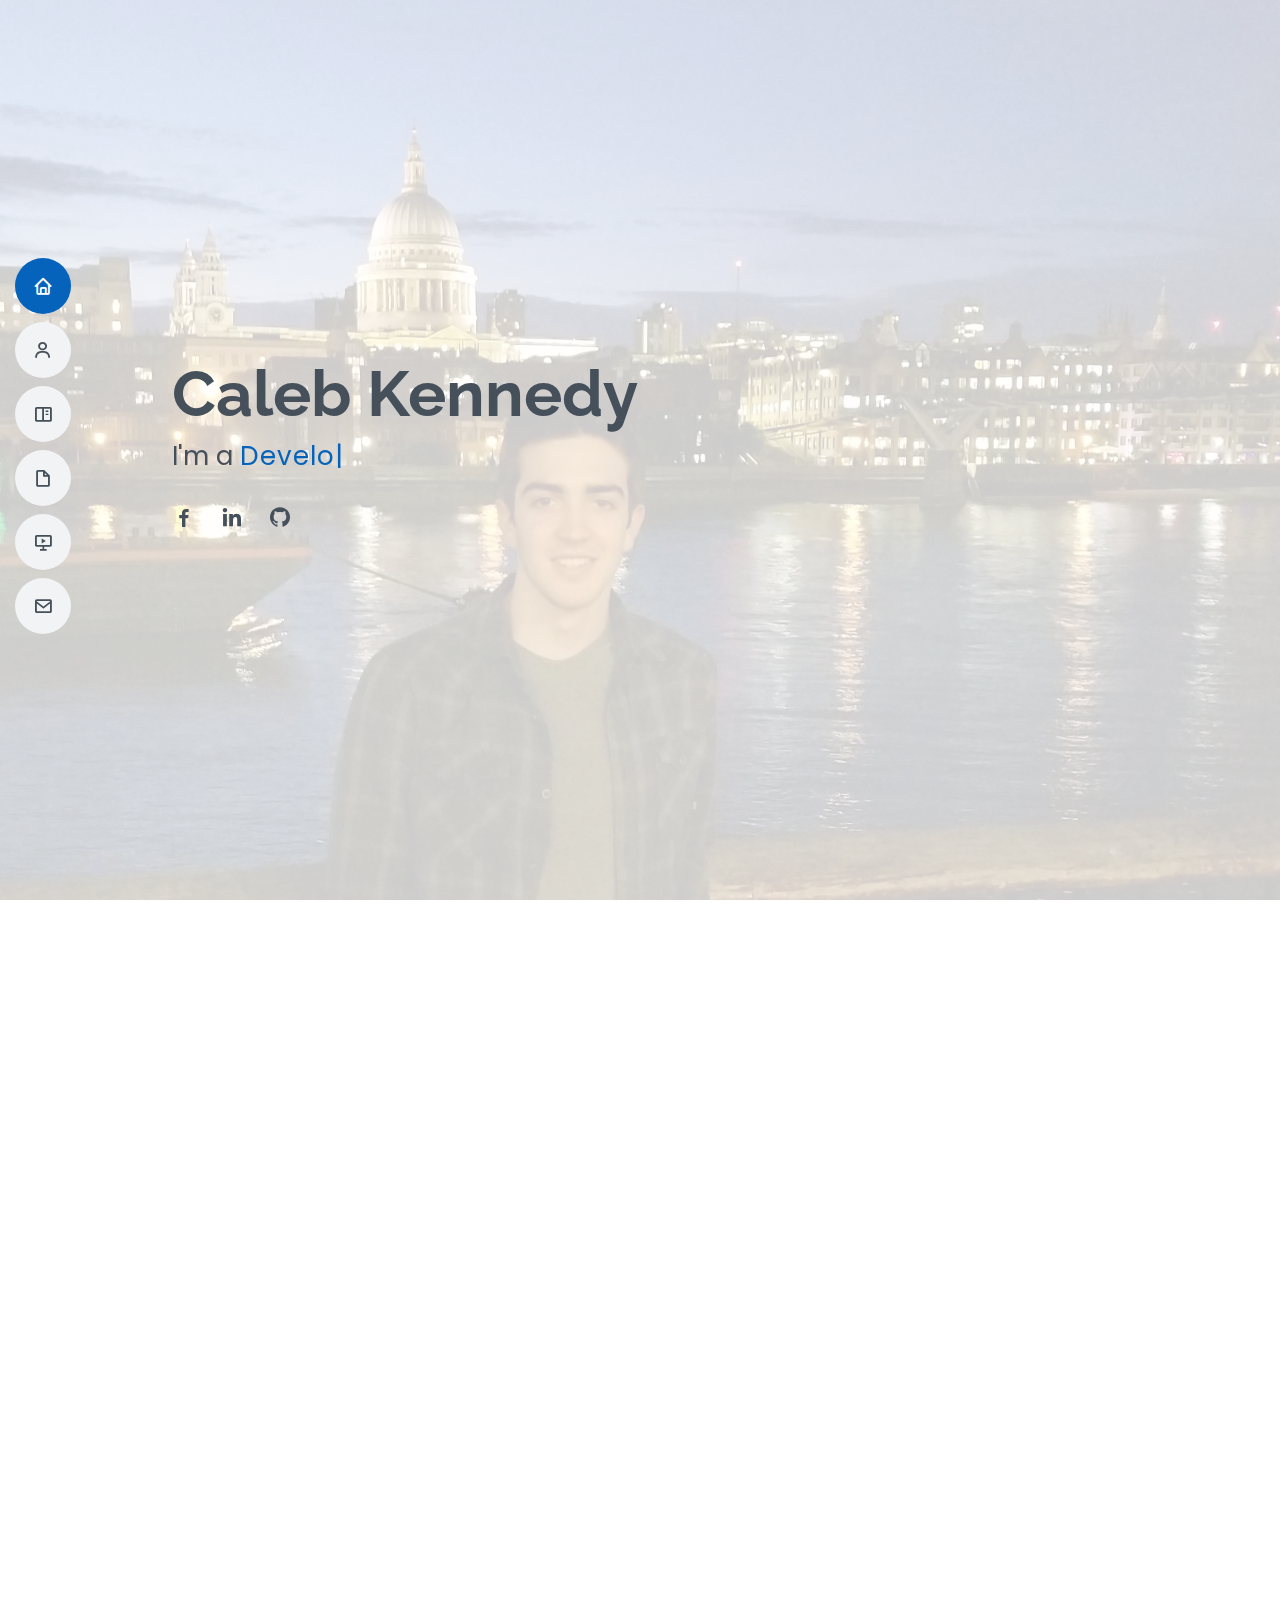
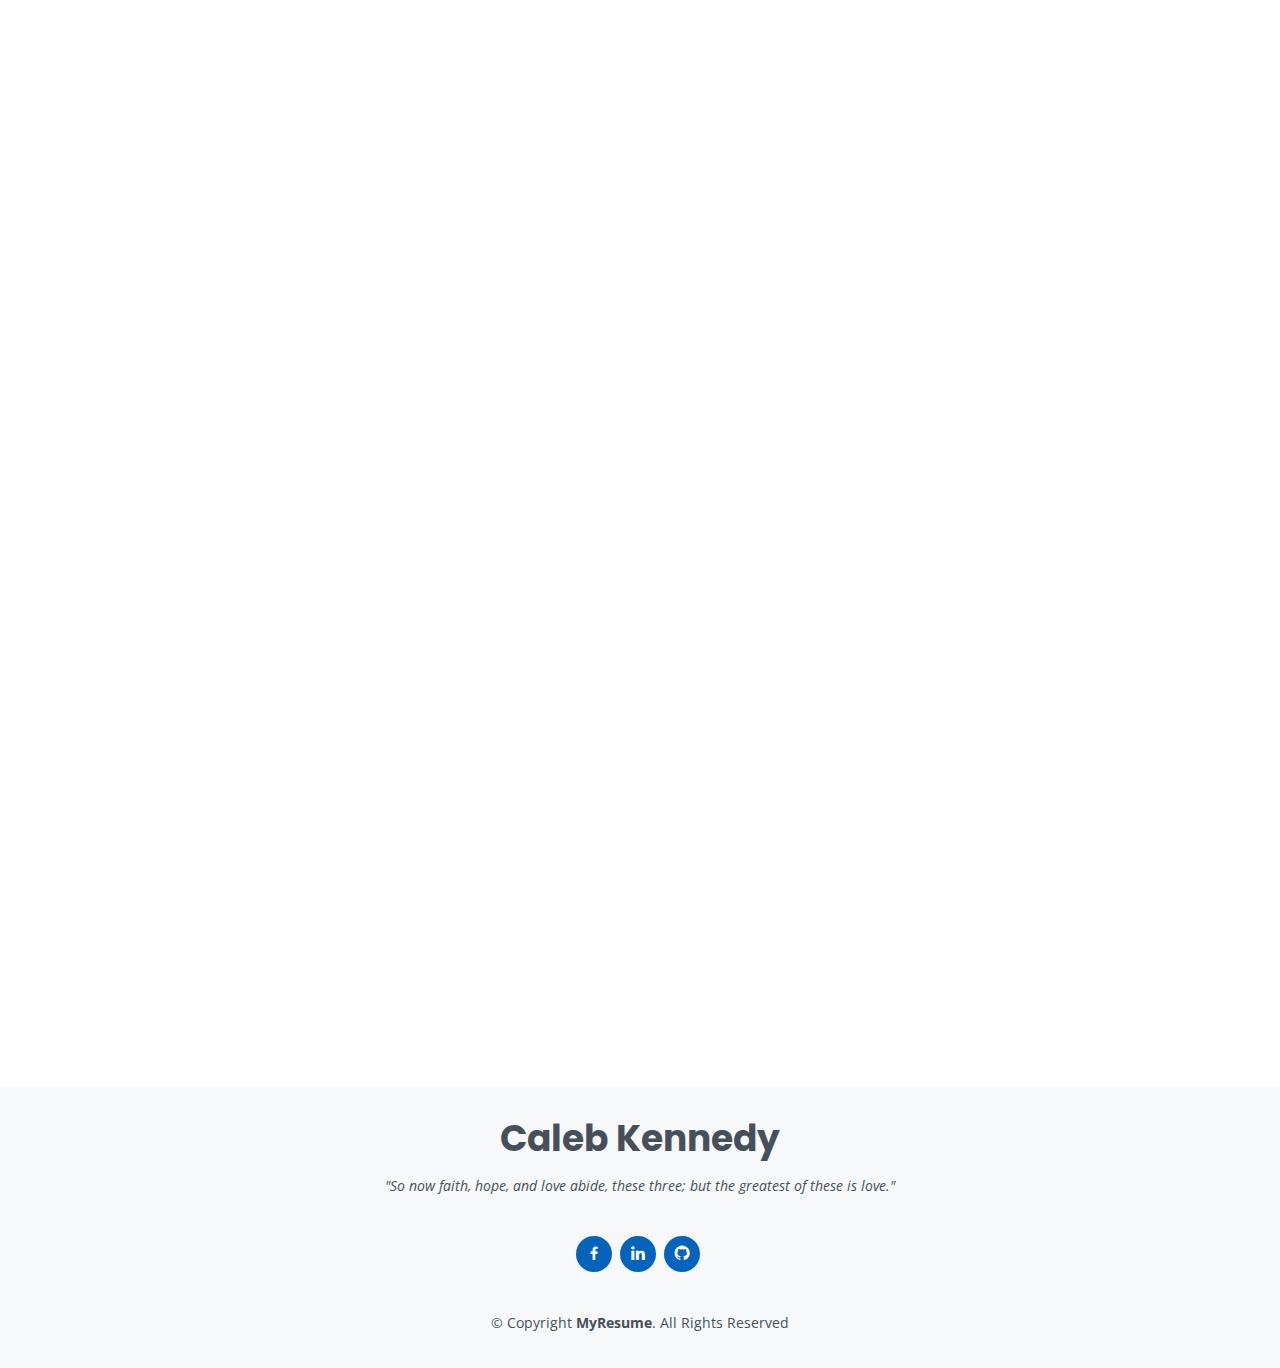
==== commit 9835d7e2: "Update index.html" ====
--- a/index.html
+++ b/index.html
@@ -85,7 +85,9 @@
             <img src="assets/img/20220303_122658.jpg" class="img-fluid" alt="">
           </div>
           <div class="col-lg-8 pt-4 pt-lg-0 content">
+            <br></br>
             <h3>Data Analyst &amp; Developer.</h3>
+            <br></br>
             <div class="row">
               <div class="col-lg-6">
                 <ul>
@@ -101,8 +103,9 @@
                 </ul>
               </div>
             </div>
+        <br></br>
             <p>
-              I love to be creative and take on tasks that seem unreasonably complicated and difficult to complete. Which is why the idea of building a website to show off my technical abilities and projects seemed like an excellent idea! In all seriousness, yes there are easier ways to show off skills and accomplishments, but I have the mindset that things that are worthwhile take time and effort. I see building and managing a portfolio website as an important step towards refining my skills as a data analyst. 
+              I love to be creative and take on tasks that seem unreasonably complicated and difficult to complete. Which is why the idea of building a website to show off my technical abilities and projects seemed like an excellent idea! In all seriousness, yes there are easier ways to show off skills and accomplishments, but I have the mindset that things that are worthwhile take time and effort. And to that end, I see building and managing a portfolio website as an important step towards refining my skills as a data analyst. 
             </p>
           </div>
         </div>
@@ -326,19 +329,38 @@
             </div>
             <h3 class="resume-title">Professional Experience</h3>
             <div class="resume-item">
-              <h4>Business Operations Analyst</h4>
-              <h5>2021 - Present</h5>
+              <h4>Business Analytics Manager</h4>
+              <h5>2022 - Present</h5>
               <p><em>Halo Diagnostics</em></p>
               <ul>
-                <li>Develop and track metrics and key performance indicators  
-                  to optimize business operations and assist in employee and product
-                  development</li>
-                <li>Manage front and back-end data</li>
-                <li>Design reports and dashboards for key decision makers </li>
-                <li>Create and implement data pipelines for all Halo managed 
-                  imaging centers and build workflows to support operations</li>
+                <li>Bring data driven decision making to our sites by independently developing data analysis strategies tailored to unique geographic challenges</li>
+                <li>Partner with cross-functional teams (e.g., IT, product, business development) to organize comprehensive tracking and reporting on performance</li>
+                <li>Develop and monitor KPIs across centers to ensure business teams have visibility into health and performance of centers</li>
+                <li>Facilitate the development and implementation of a HALO center analytics solution that will drive growth at centers and serve as valuable insight for software development</li>
+                <li>Be an effective leader that can meet data needs from identification to execution and implement new tools and solutions</li>
+                <li>Manage a small team of analysts located across centers that help develop and maintain data systems</li>
+                <li>Guide the development and implementation of a holistic analytics solution for monitoring company wide performance, health, and growth</li>
+                <li>Train “subject experts” or “power users” to empower key decision makers at sites to make their own data driven decisions, contribute to the HALO Analytics model, and democratize access to data securely</li>
+                <li>Guide the development and implementation of a holistic analytics solution for monitoring company wide performance, health, and growth</li>
               </ul>
             </div>
+            <div class="resume-item">
+              <h4>Business Operations Analyst</h4>
+              <h5>2021 - 2022</h5>
+              <p><em>Halo Diagnostics</em></p>
+              <ul>
+                <li>Bring data driven decision making to our sites by independently developing data analysis strategies tailored to unique geographic challenges</li>
+                <li>Partner with cross-functional teams (e.g., IT, product, business development) to organize comprehensive tracking and reporting on performance</li>
+                <li>Develop and monitor KPIs across centers to ensure business teams have visibility into health and performance of centers</li>
+                <li>Facilitate the growth and execution of a HALO wide analytics model that will drive growth at centers and serve as valuable insight for software development</li>
+                <li>Be a leader that can drive projects from identification to execution and help implement new tools and solutions</li>
+                <li>Train “subject experts” or “power users” to empower key decision makers at sites to make their own data driven decisions, contribute to the HALO Analytics model, and democratize access to data securely</li>
+              </ul>
+            </div>
+          </div>
+          <div class="col-lg-6">
+            <h3 class="resume-title">Professional Experience (Continued)</h3>
+            
             <div class="resume-item">
               <h4>Data and Programming Analyst</h4>
               <h5>2019 - 2021</h5>
@@ -354,9 +376,6 @@
                 <li>Manage backend company data and query said data for various departments for projects and day-to-day reports</li>
               </ul>
             </div>
-          </div>
-          <div class="col-lg-6">
-            <h3 class="resume-title">Professional Experience (Continued)</h3>
             
             <div class="resume-item">
               <h4>District Intern</h4>
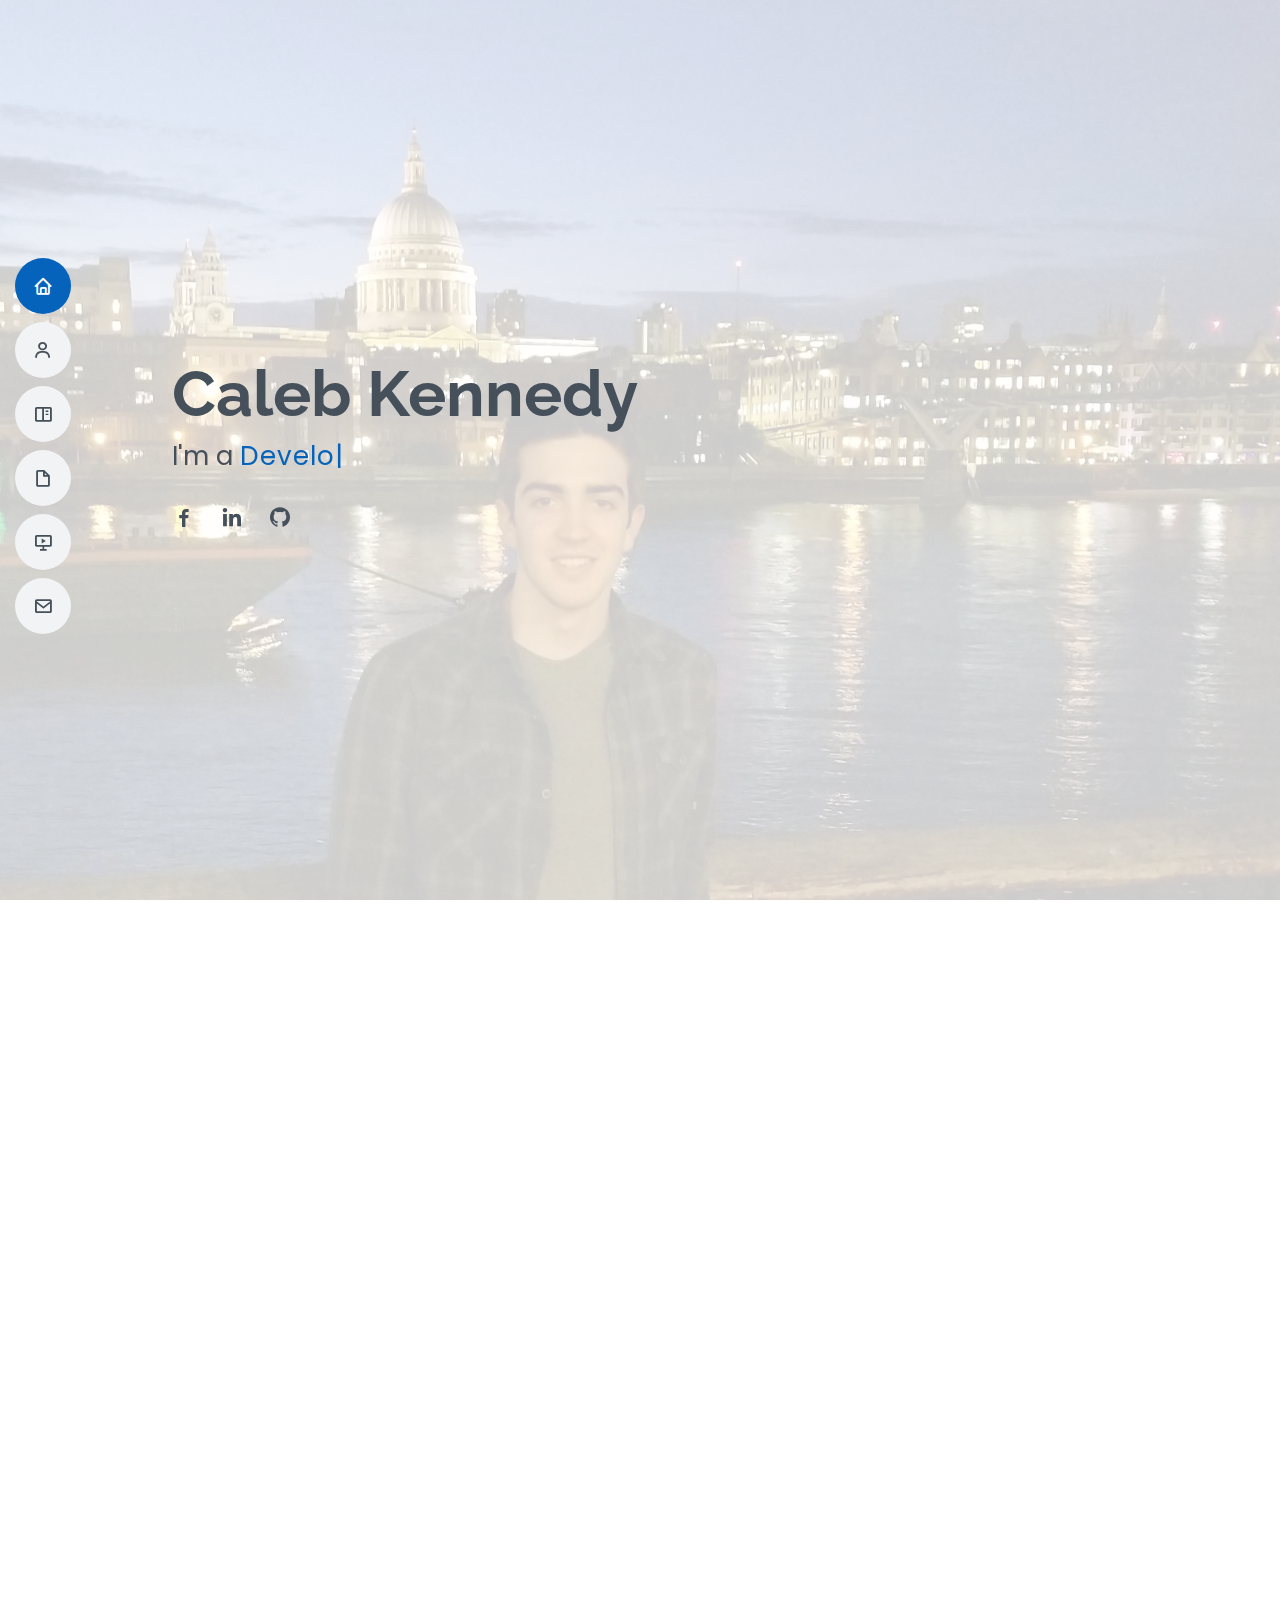
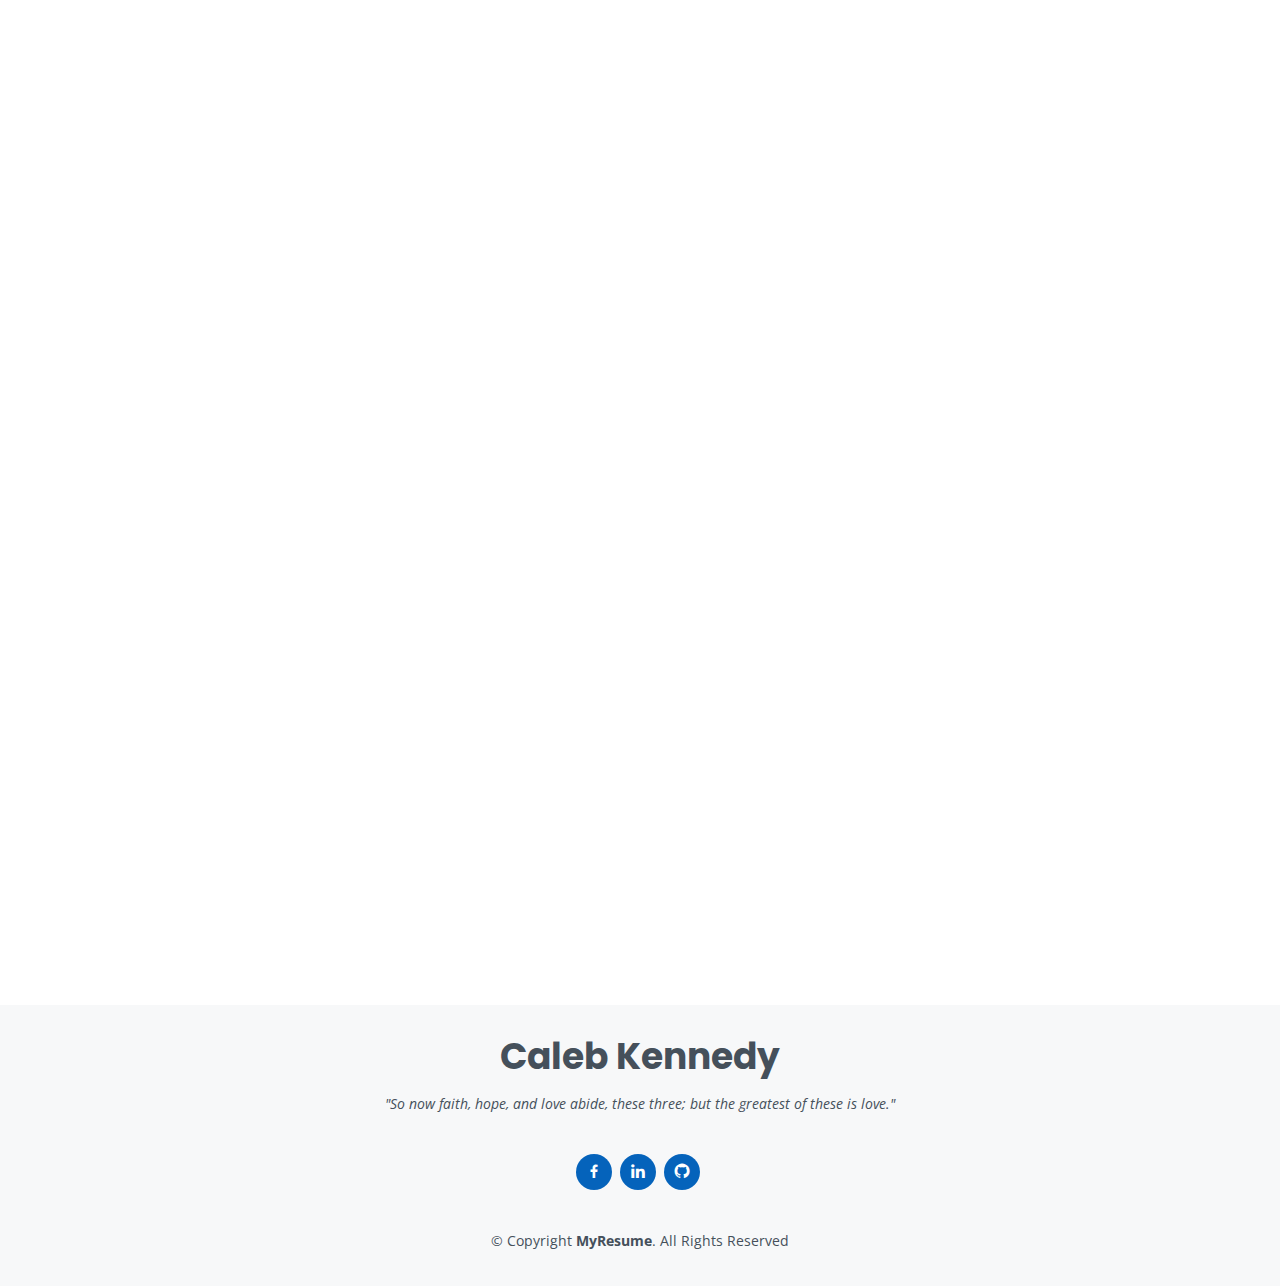
==== commit a0530774: "Update index.html" ====
--- a/index.html
+++ b/index.html
@@ -193,9 +193,9 @@
             </div>
 
             <div class="progress">
-              <span class="skill">Python <i class="val">75%</i></span>
+              <span class="skill">Python <i class="val">80%</i></span>
               <div class="progress-bar-wrap">
-                <div class="progress-bar" role="progressbar" aria-valuenow="75" aria-valuemin="0" aria-valuemax="100"></div>
+                <div class="progress-bar" role="progressbar" aria-valuenow="80" aria-valuemin="0" aria-valuemax="100"></div>
               </div>
             </div>
 
@@ -211,9 +211,9 @@
             </div>
 
             <div class="progress">
-              <span class="skill">Tableau <i class="val">40%</i></span>
+              <span class="skill">Tableau <i class="val">80%</i></span>
               <div class="progress-bar-wrap">
-                <div class="progress-bar" role="progressbar" aria-valuenow="40" aria-valuemin="0" aria-valuemax="100"></div>
+                <div class="progress-bar" role="progressbar" aria-valuenow="80" aria-valuemin="0" aria-valuemax="100"></div>
               </div>
             </div>
 
@@ -341,7 +341,6 @@
                 <li>Manage a small team of analysts located across centers that help develop and maintain data systems</li>
                 <li>Guide the development and implementation of a holistic analytics solution for monitoring company wide performance, health, and growth</li>
                 <li>Train “subject experts” or “power users” to empower key decision makers at sites to make their own data driven decisions, contribute to the HALO Analytics model, and democratize access to data securely</li>
-                <li>Guide the development and implementation of a holistic analytics solution for monitoring company wide performance, health, and growth</li>
               </ul>
             </div>
             <div class="resume-item">
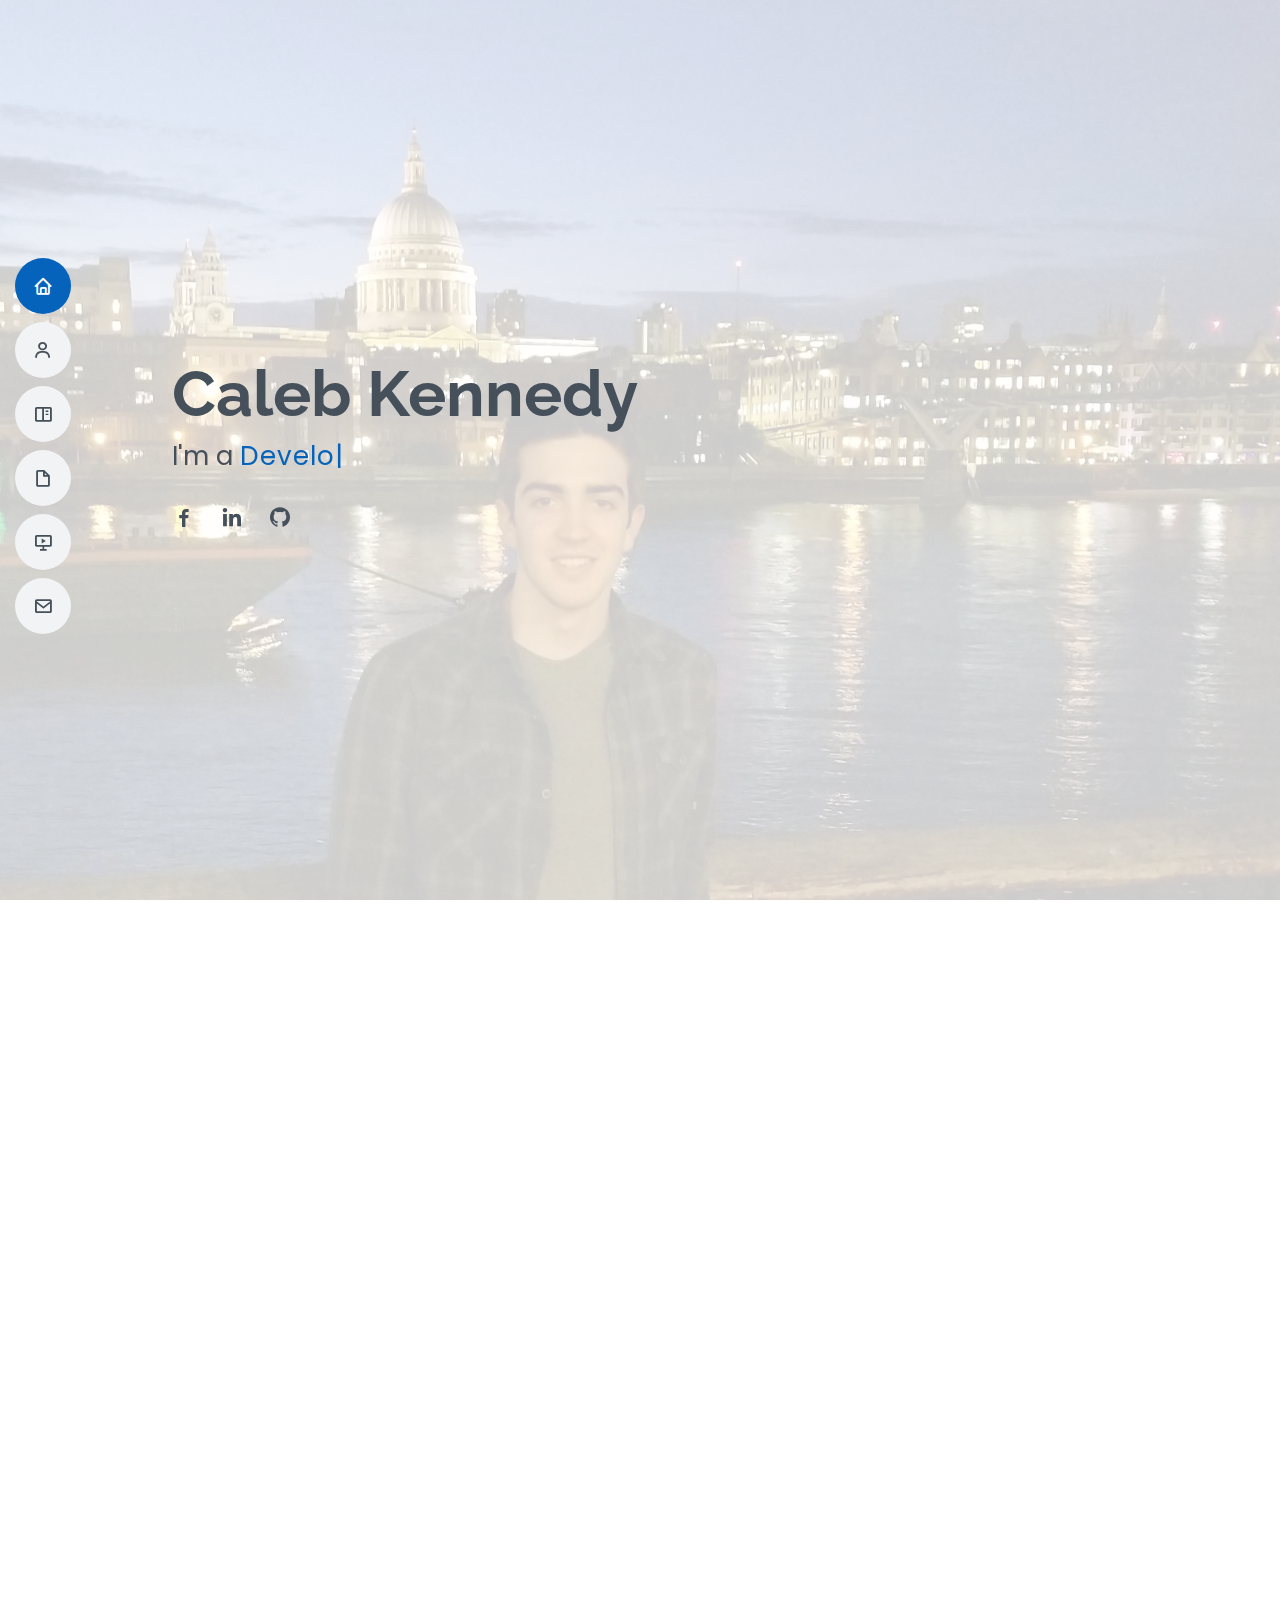
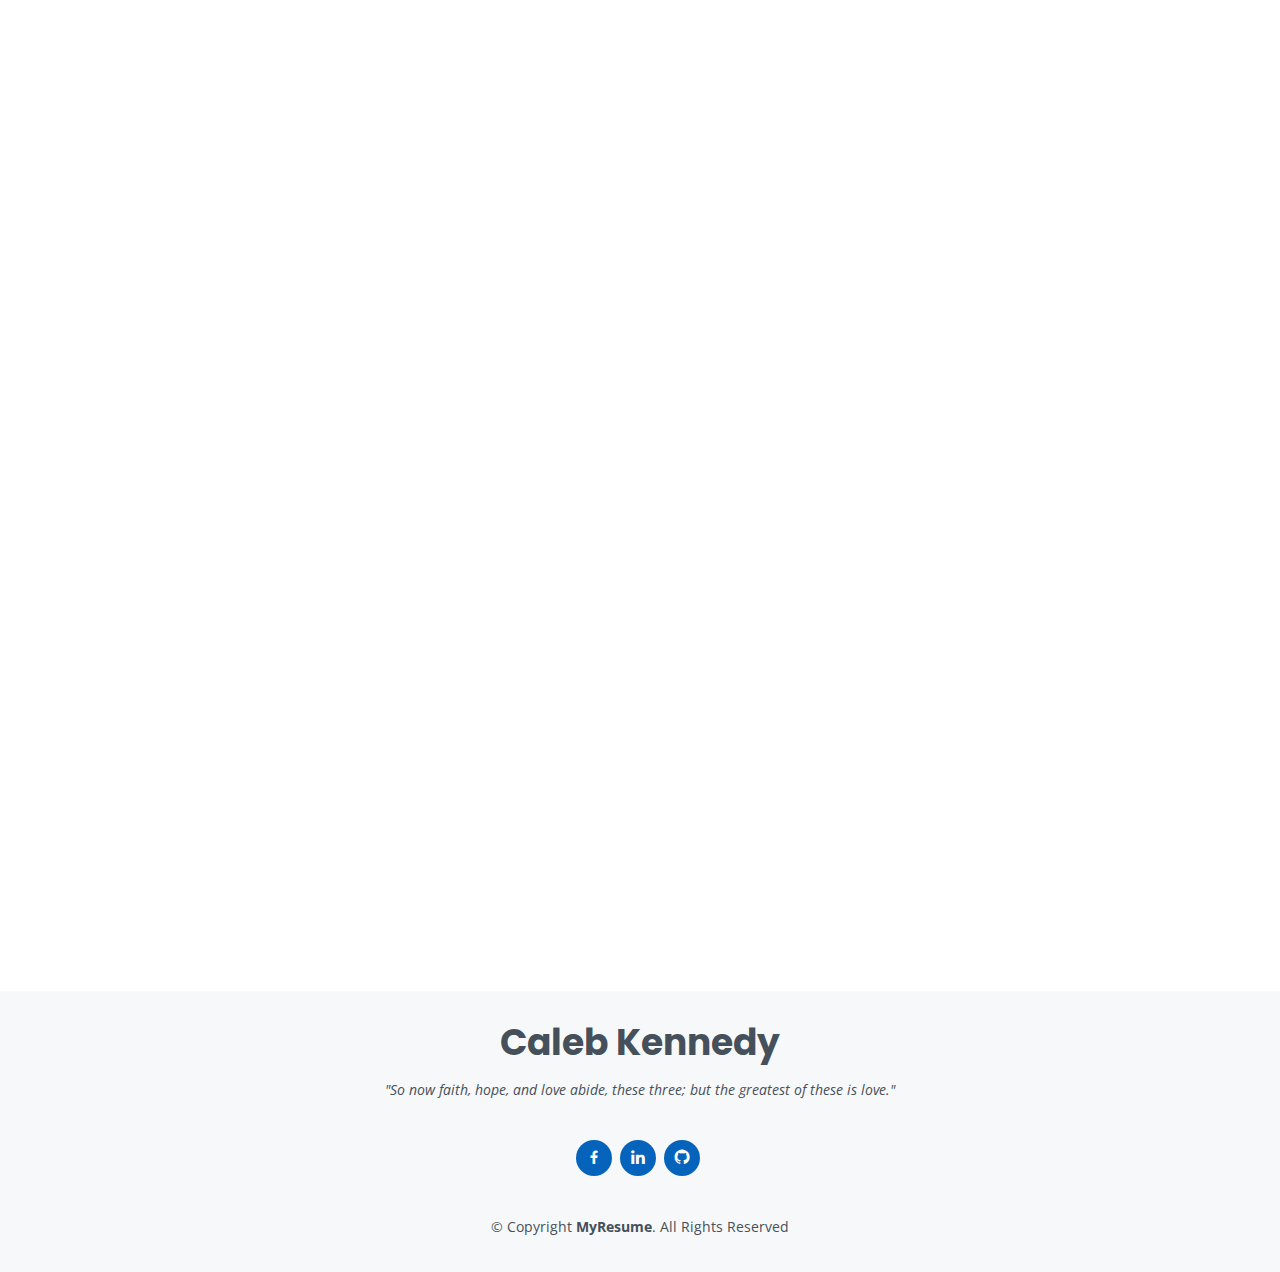
==== commit 9b083d09: "Update index.html" ====
--- a/index.html
+++ b/index.html
@@ -333,14 +333,15 @@
               <h5>2022 - Present</h5>
               <p><em>Halo Diagnostics</em></p>
               <ul>
-                <li>Bring data driven decision making to our sites by independently developing data analysis strategies tailored to unique geographic challenges</li>
-                <li>Partner with cross-functional teams (e.g., IT, product, business development) to organize comprehensive tracking and reporting on performance</li>
-                <li>Develop and monitor KPIs across centers to ensure business teams have visibility into health and performance of centers</li>
                 <li>Facilitate the development and implementation of a HALO center analytics solution that will drive growth at centers and serve as valuable insight for software development</li>
-                <li>Be an effective leader that can meet data needs from identification to execution and implement new tools and solutions</li>
+                <li>Be an effective leader that can meet data needs from identification to execution </li>
                 <li>Manage a small team of analysts located across centers that help develop and maintain data systems</li>
-                <li>Guide the development and implementation of a holistic analytics solution for monitoring company wide performance, health, and growth</li>
+                <li>Guide the development and implementation of a holistic analytics solution for monitoring companywide performance, health, and growth</li>
                 <li>Train “subject experts” or “power users” to empower key decision makers at sites to make their own data driven decisions, contribute to the HALO Analytics model, and democratize access to data securely</li>
+                <li>Design ETL pipelines to improve the reliability and efficiency of existing data systems at each center </li>
+                <li>Identify and coordinate the adoption of systems that will be used to deliver data insights </li>
+                <li>Assist business operations analysts in their day-to-day: the management/use of existing systems and handling of business insight requests</li>
+
               </ul>
             </div>
             <div class="resume-item">
@@ -348,12 +349,14 @@
               <h5>2021 - 2022</h5>
               <p><em>Halo Diagnostics</em></p>
               <ul>
-                <li>Bring data driven decision making to our sites by independently developing data analysis strategies tailored to unique geographic challenges</li>
-                <li>Partner with cross-functional teams (e.g., IT, product, business development) to organize comprehensive tracking and reporting on performance</li>
-                <li>Develop and monitor KPIs across centers to ensure business teams have visibility into health and performance of centers</li>
-                <li>Facilitate the growth and execution of a HALO wide analytics model that will drive growth at centers and serve as valuable insight for software development</li>
-                <li>Be a leader that can drive projects from identification to execution and help implement new tools and solutions</li>
-                <li>Train “subject experts” or “power users” to empower key decision makers at sites to make their own data driven decisions, contribute to the HALO Analytics model, and democratize access to data securely</li>
+                <li>Bring data driven decision making to all of our sites by supporting the data analysis strategies that have been tailored to unique geographical challenges</li>
+                <li>Partner with cross-functional teams (e.g., IT, product, business development) to execute on comprehensive tracking and reporting on performance</li>
+                <li>Develop and monitor KPIs across centers to ensure business teams have visibility into the health and performance of centers</li>
+                <li>Work with large and complicated datasets with a keen eye for security, promptness, and efficiency</li>
+                <li>Perform data transformation to meet the requirements of visualization tools and business insight software</li>
+                <li>Maintain a familiarity with the database structure of varied and disparate systems to ensure the existence and/or location of data can be reliably ascertained</li>
+                <li>Create informative and visually appropriate data illustrations to assist in business insights </li>
+
               </ul>
             </div>
           </div>
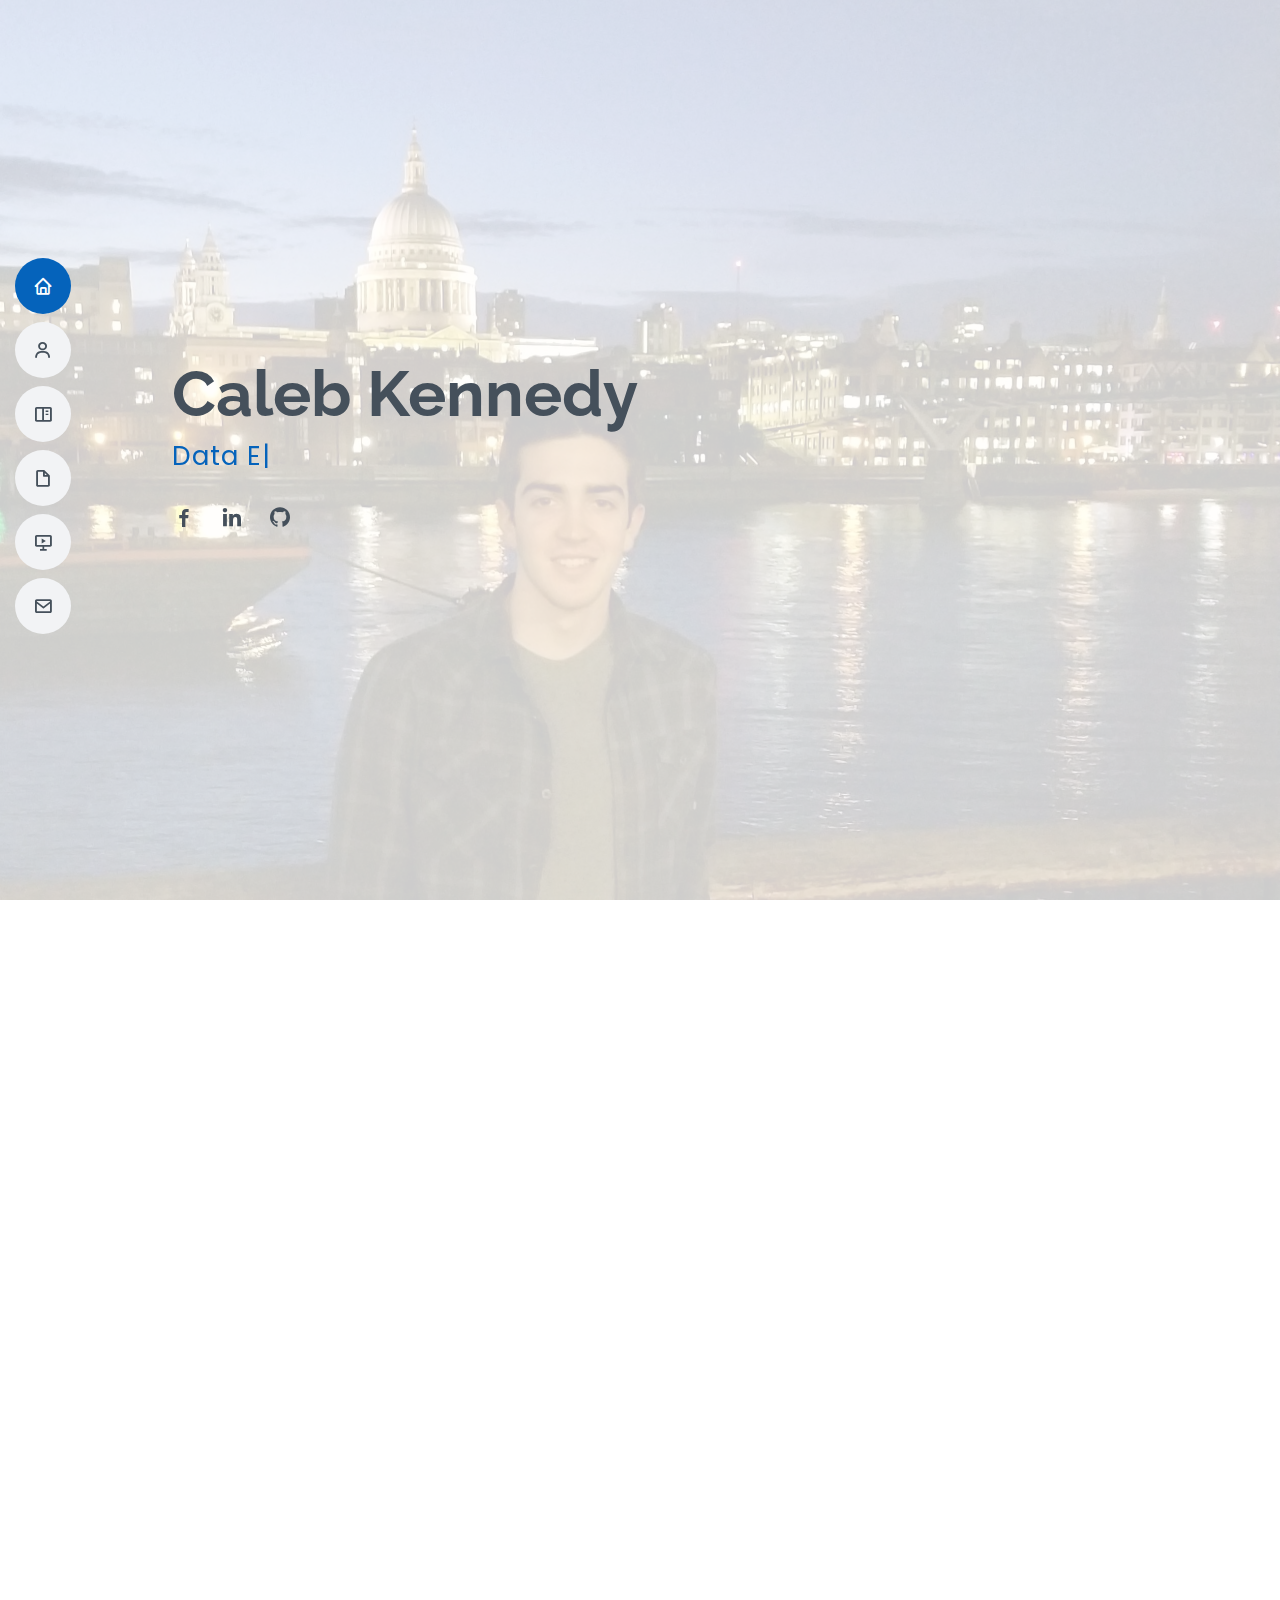
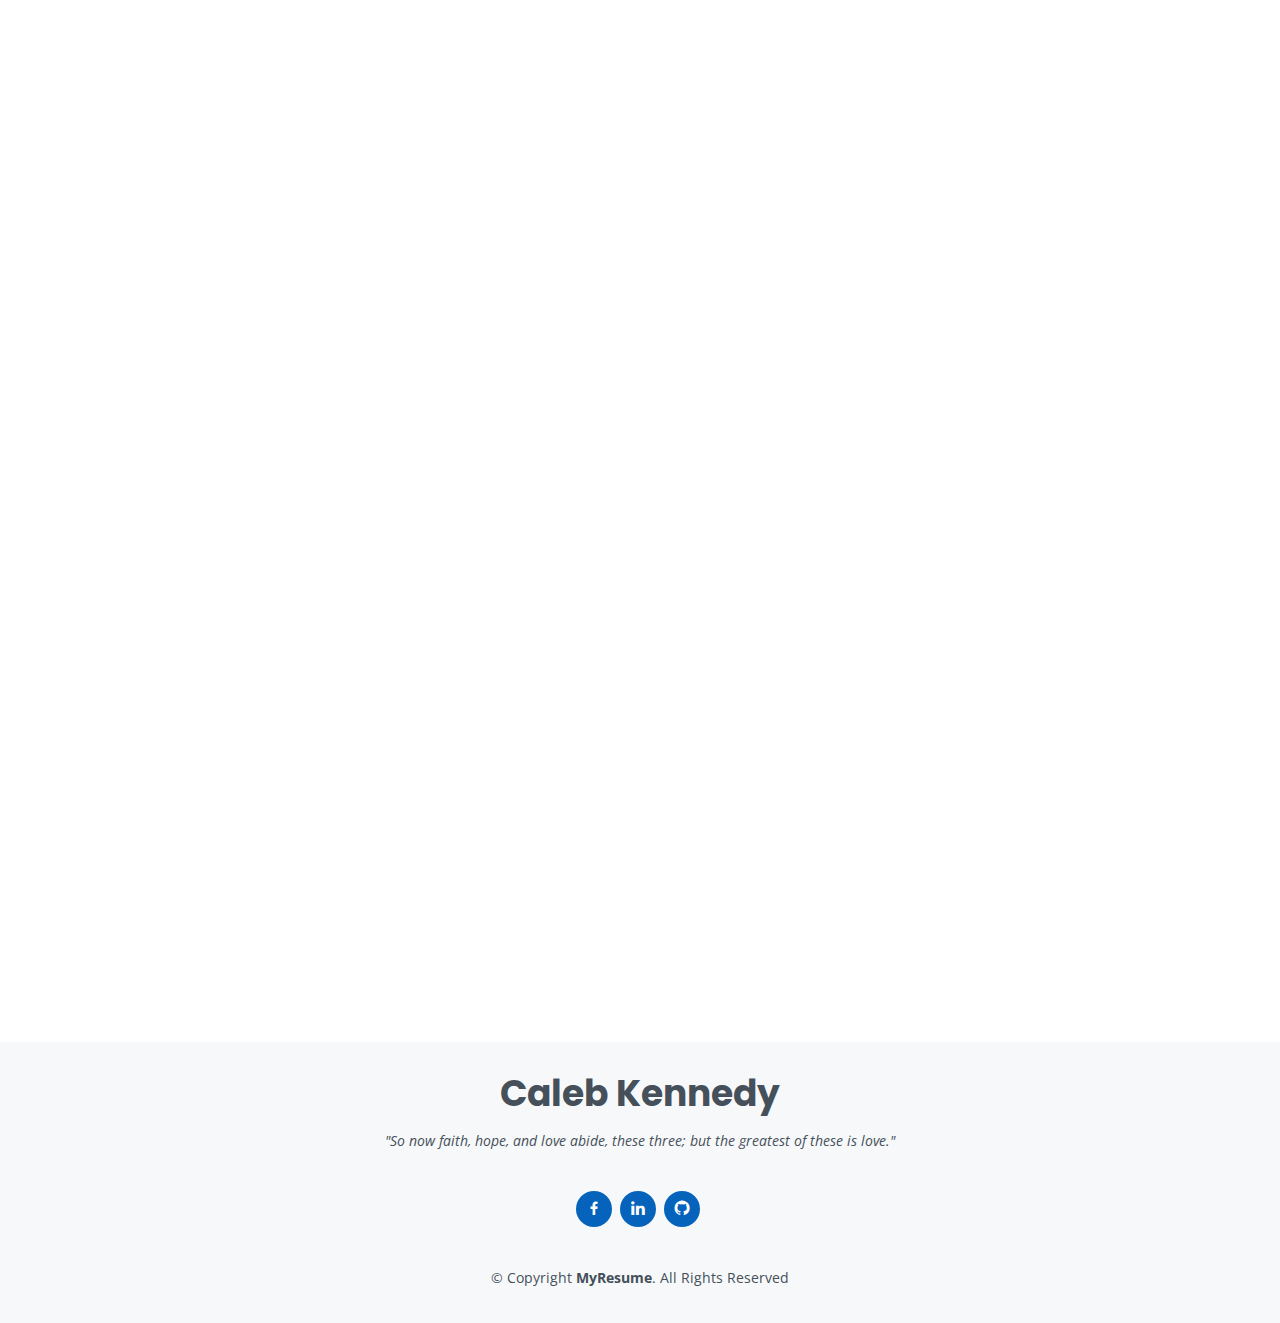
==== commit 3827d9f9: "Update index.html" ====
--- a/index.html
+++ b/index.html
@@ -60,7 +60,7 @@
   <section id="hero" class="d-flex flex-column justify-content-center">
     <div class="container" data-aos="zoom-in" data-aos-delay="100">
       <h1>Caleb Kennedy</h1>
-      <p>I'm a <span class="typed" data-typed-items="Developer, Sports Fanatic, Data Enthusiast"></span></p>
+      <p><span class="typed" data-typed-items="Data Enthusiast, Developer, Sports Fanatic"></span></p>
       <div class="social-links">
         <a href="https://www.facebook.com/caleb.kennedy.9/" class="facebook"><i class="bx bxl-facebook"></i></a>
         <a href="https://www.linkedin.com/in/caleb-kennedy/" class="linkedin"><i class="bx bxl-linkedin"></i></a>
@@ -77,7 +77,7 @@
 
         <div class="section-title">
           <h2>About</h2>
-          <p>University of Pennsylvania graduate in Philosophy, Politics and Economics. I completed my degree with a choice and behavior concentration, which surveyed analysis of decision-making and related theories. This inspired an interest in the field of analytics, in which I have continued to build a competency after graduation. I have a deep interest in the sector and would be excited about any opportunities that could help build a successful data analytics career.</p>
+          <p>As a University of Pennsylvania alumnus with a degree in Philosophy, Politics, and Economics, my academic journey nurtured a deep fascination for data-driven decision-making. With a robust foundation in analytical thinking, I am passionately pursuing a career in data science, keen to leverage my skills to unravel complex data narratives and drive impactful decisions.</p>
         </div>
 
         <div class="row">
@@ -105,7 +105,7 @@
             </div>
         <br></br>
             <p>
-              I love to be creative and take on tasks that seem unreasonably complicated and difficult to complete. Which is why the idea of building a website to show off my technical abilities and projects seemed like an excellent idea! In all seriousness, yes there are easier ways to show off skills and accomplishments, but I have the mindset that things that are worthwhile take time and effort. And to that end, I see building and managing a portfolio website as an important step towards refining my skills as a data analyst. 
+              Embracing creativity and complex challenges is at the heart of my approach to data analytics and development. The decision to craft this website from the ground up was driven by my desire not just to showcase my technical skills and projects, but also to demonstrate my commitment to learning and growth. I firmly believe that the most rewarding accomplishments demand dedication and effort. This website is more than just a portfolio; it's a reflection of my journey in continuously sharpening my abilities as a data analyst, embracing both the challenges and the learning opportunities that come along the way 
             </p>
           </div>
         </div>
@@ -166,12 +166,7 @@
 
         <div class="section-title">
           <h2>Skills</h2>
-          <p>Okay so yes, this site is <i>technically</i> created from a template. 
-            But come on, I can't be a expert in everything. I think it's incredibly important 
-            to know how to prioritize and outsource less important tasks, and I'd rather be spending 
-            time on interesting data projects than web development, that's just me. I do, however, have 
-            some skills as a developer. Below I've listed skills I have a aquired with how 
-            close I feel I am to mastering those skills represented as a percentage.</p>
+          <p>As a fervent believer in continuous learning and self-improvement, I have self-assessed my competencies in various technical skills, from novice beginnings to mastery. The progress bars below provide a transparent and dynamic overview of my proficiency in each domain.</p>
         </div>
 
         <div class="row skills-content">
@@ -179,14 +174,14 @@
           <div class="col-lg-6">
 
             <div class="progress">
-              <span class="skill">HTML <i class="val">80%</i></span>
+              <span class="skill">HTML <i class="val">70%</i></span>
               <div class="progress-bar-wrap">
                 <div class="progress-bar" role="progressbar" aria-valuenow="80" aria-valuemin="0" aria-valuemax="100"></div>
               </div>
             </div>
 
             <div class="progress">
-              <span class="skill">CSS <i class="val">60%</i></span>
+              <span class="skill">CSS <i class="val">50%</i></span>
               <div class="progress-bar-wrap">
                 <div class="progress-bar" role="progressbar" aria-valuenow="60" aria-valuemin="0" aria-valuemax="100"></div>
               </div>
@@ -204,14 +199,14 @@
           <div class="col-lg-6">
 
             <div class="progress">
-              <span class="skill">SQL <i class="val">80%</i></span>
+              <span class="skill">SQL <i class="val">90%</i></span>
               <div class="progress-bar-wrap">
                 <div class="progress-bar" role="progressbar" aria-valuenow="80" aria-valuemin="0" aria-valuemax="100"></div>
               </div>
             </div>
 
             <div class="progress">
-              <span class="skill">Tableau <i class="val">80%</i></span>
+              <span class="skill">Tableau <i class="val">90%</i></span>
               <div class="progress-bar-wrap">
                 <div class="progress-bar" role="progressbar" aria-valuenow="80" aria-valuemin="0" aria-valuemax="100"></div>
               </div>
@@ -315,7 +310,7 @@
 
         <div class="section-title">
           <h2>Experience</h2>
-          <p>Now for my experience. Can you get this info on pretty much any other professional profile page I have? Yes. Does it look much cooler when it's formatted in a clean bootstrap webpage? Absolutely!</p>
+          <p>My professional journey is a testament to my growth and dedication in the realm of data analytics and business strategy. Below, you'll find a comprehensive overview of my educational background and career milestones, each reflecting a step forward towards my goal of becoming a data analytics expert.</p>
         </div>
 
         <div class="row">
@@ -333,15 +328,16 @@
               <h5>2022 - Present</h5>
               <p><em>Halo Diagnostics</em></p>
               <ul>
-                <li>Facilitate the development and implementation of a HALO center analytics solution that will drive growth at centers and serve as valuable insight for software development</li>
-                <li>Be an effective leader that can meet data needs from identification to execution </li>
-                <li>Manage a small team of analysts located across centers that help develop and maintain data systems</li>
-                <li>Guide the development and implementation of a holistic analytics solution for monitoring companywide performance, health, and growth</li>
-                <li>Train “subject experts” or “power users” to empower key decision makers at sites to make their own data driven decisions, contribute to the HALO Analytics model, and democratize access to data securely</li>
-                <li>Design ETL pipelines to improve the reliability and efficiency of existing data systems at each center </li>
-                <li>Identify and coordinate the adoption of systems that will be used to deliver data insights </li>
-                <li>Assist business operations analysts in their day-to-day: the management/use of existing systems and handling of business insight requests</li>
-
+                <li>Developed and implemented a HALO center analytics solution that drives growth at centers and serves as valuable insight for the company's software development </li>
+                <li>Provided holistic data analytics support from identification to execution </li>
+                <li>Guided software and product team in the development and rollout of innovative imaging software to deliver to managed and external centers </li>
+                <li>Managed a global team of analysts that helped to develop and maintain data systems </li>
+                <li>Directed the buildout and implementation of a holistic analytics solution for monitoring company-wide performance, health, and growth </li>
+                <li>Trained “subject experts” or “power users” to empower key decision makers at sites to make their own data-driven decisions, contribute to the HALO analytics model, and democratize secure access to data </li>
+                <li>Designed ETL pipelines to improve the reliability and efficiency of existing data systems at each center </li>
+                <li>Coordinated the adoption of systems that were used to deliver data insights as well as managed and maintained those systems—this included everything from BI tools to our CRM </li>
+                <li>Assisted business analysts in their day-to-day: the management/use of existing systems and handling of business insight requests </li>
+                
               </ul>
             </div>
             <div class="resume-item">
@@ -349,13 +345,13 @@
               <h5>2021 - 2022</h5>
               <p><em>Halo Diagnostics</em></p>
               <ul>
-                <li>Bring data driven decision making to all of our sites by supporting the data analysis strategies that have been tailored to unique geographical challenges</li>
-                <li>Partner with cross-functional teams (e.g., IT, product, business development) to execute on comprehensive tracking and reporting on performance</li>
-                <li>Develop and monitor KPIs across centers to ensure business teams have visibility into the health and performance of centers</li>
-                <li>Work with large and complicated datasets with a keen eye for security, promptness, and efficiency</li>
-                <li>Perform data transformation to meet the requirements of visualization tools and business insight software</li>
-                <li>Maintain a familiarity with the database structure of varied and disparate systems to ensure the existence and/or location of data can be reliably ascertained</li>
-                <li>Create informative and visually appropriate data illustrations to assist in business insights </li>
+                <li>Provided data-driven insights to various client sites—coordinating data analysis strategies that were tailored to unique geographical challenges </li>
+                <li>Partnered with cross-functional teams (e.g., IT, product, business development) to execute on comprehensive tracking and reporting on performance </li>
+                <li>Develop and monitor KPIs across centers to ensure business teams have visibility into the performance of centers </li>
+                <li>Worked with large and complicated datasets with a keen eye for security, promptness, and efficiency </li>
+                <li>Performed data transformation to meet the requirements of visualization tools and business insight software </li>
+                <li>Maintained a familiarity with the database structure of varied and disparate systems to ensure the existence and/or location of data can be reliably ascertained </li>
+                <li>Created informative and visually appropriate data illustrations to assist in business insights </li>
 
               </ul>
             </div>
@@ -368,14 +364,13 @@
               <h5>2019 - 2021</h5>
               <p><em>Santé Health System, Inc., Fresno, CA </em></p>
               <ul>
-                <li>Create an app to automate call to ticket conversion and improve data collection for reporting</li>
-                <li>Develop and maintain internal dashboard aimed at improved reporting for managers (combines python, SQL
-                  Server, HTML, and JavaScript to automate data cleaning, processing, and display) </li>
-                <li>Analyze internal surveys and create actionable insights for management (includes financial data, quality indicators,
-                  and employee/physician satisfaction)</li>
-                <li>Spearhead effort to quantify physician wellness and identify initiatives to improve scores</li>
-                <li>Oversee website updates for company intranet and internet sites for physician groups</li>
-                <li>Manage backend company data and query said data for various departments for projects and day-to-day reports</li>
+                <li>Developed and maintained an internal dashboard aimed at improved reporting for managers 
+                  (combined python, SQL Server, HTML, and JavaScript to automate data cleaning, processing, and display) </li>
+                <li>Analyzed internal surveys and created actionable insights for management 
+                  (includes financial data, quality indicators, and employee/physician satisfaction) </li>
+                <li>Spearheaded effort to quantify physician wellness and identify initiatives to improve scores </li>
+                <li>Oversaw website updates for company intranet and internet sites </li>
+                <li>Managed backend company data — queried company data for various departments for projects and daily reports </li>
               </ul>
             </div>
             
@@ -386,11 +381,11 @@
               <ul>
                 <li>Performed research on the favorability of recent tax reform for local business; primarily entailed interviewing select
                   business executives in different industry sectors about how tax reform had changed daily operations and long-term
-                  goals</li>
+                  goals </li>
                 <li>Supported fundraising operations and attended any necessary city government meetings to make sure the office
-                  remained tuned-in to local politics</li>
+                  remained tuned-in to local politics </li>
                 <li>Facilitated successful re-election campaign through residential and commercial signage, campaign calls, and inperson
-                  conversation with voters</li>
+                  conversation with voters </li>
               </ul>
             </div>
             <div class="resume-item">
@@ -398,11 +393,11 @@
               <h5>Summer 2017</h5>
               <p><em>Community Regional Medical Center, Fresno, CA</em></p>
               <ul>
-                <li>Led project to coordinate recycling program to gain extra revenue for the non-profit</li>
+                <li>Led project to coordinate recycling program to gain extra revenue for the non-profit </li>
                 <li>Worked with managing director to overhaul hosted meal program, including work with a contracted marketing
-                  agency</li>
-                <li>Coordinated plan with volunteers to develop a new spiritual support program for hospitality home guests</li>
-                <li>Helped with any required tasks for operation of the facility on a day to day basis</li>
+                  agency </li>
+                <li>Coordinated plan with volunteers to develop a new spiritual support program for hospitality home guests </li>
+                <li>Helped with any required tasks for operation of the facility on a day to day basis </li>
               </ul>
             </div>
           </div>
@@ -650,7 +645,7 @@
       <div class="container" data-aos="fade-up">
 
         <div class="section-title">
-          <h2>Contact</h2>
+          <p>I'm always open to discussing data-driven projects, potential collaborations, or any inquiries you might have. Feel free to reach out through email or give me a call </p>
         </div>
 
         <div class="row mt-1 d-flex justify-content-center">
